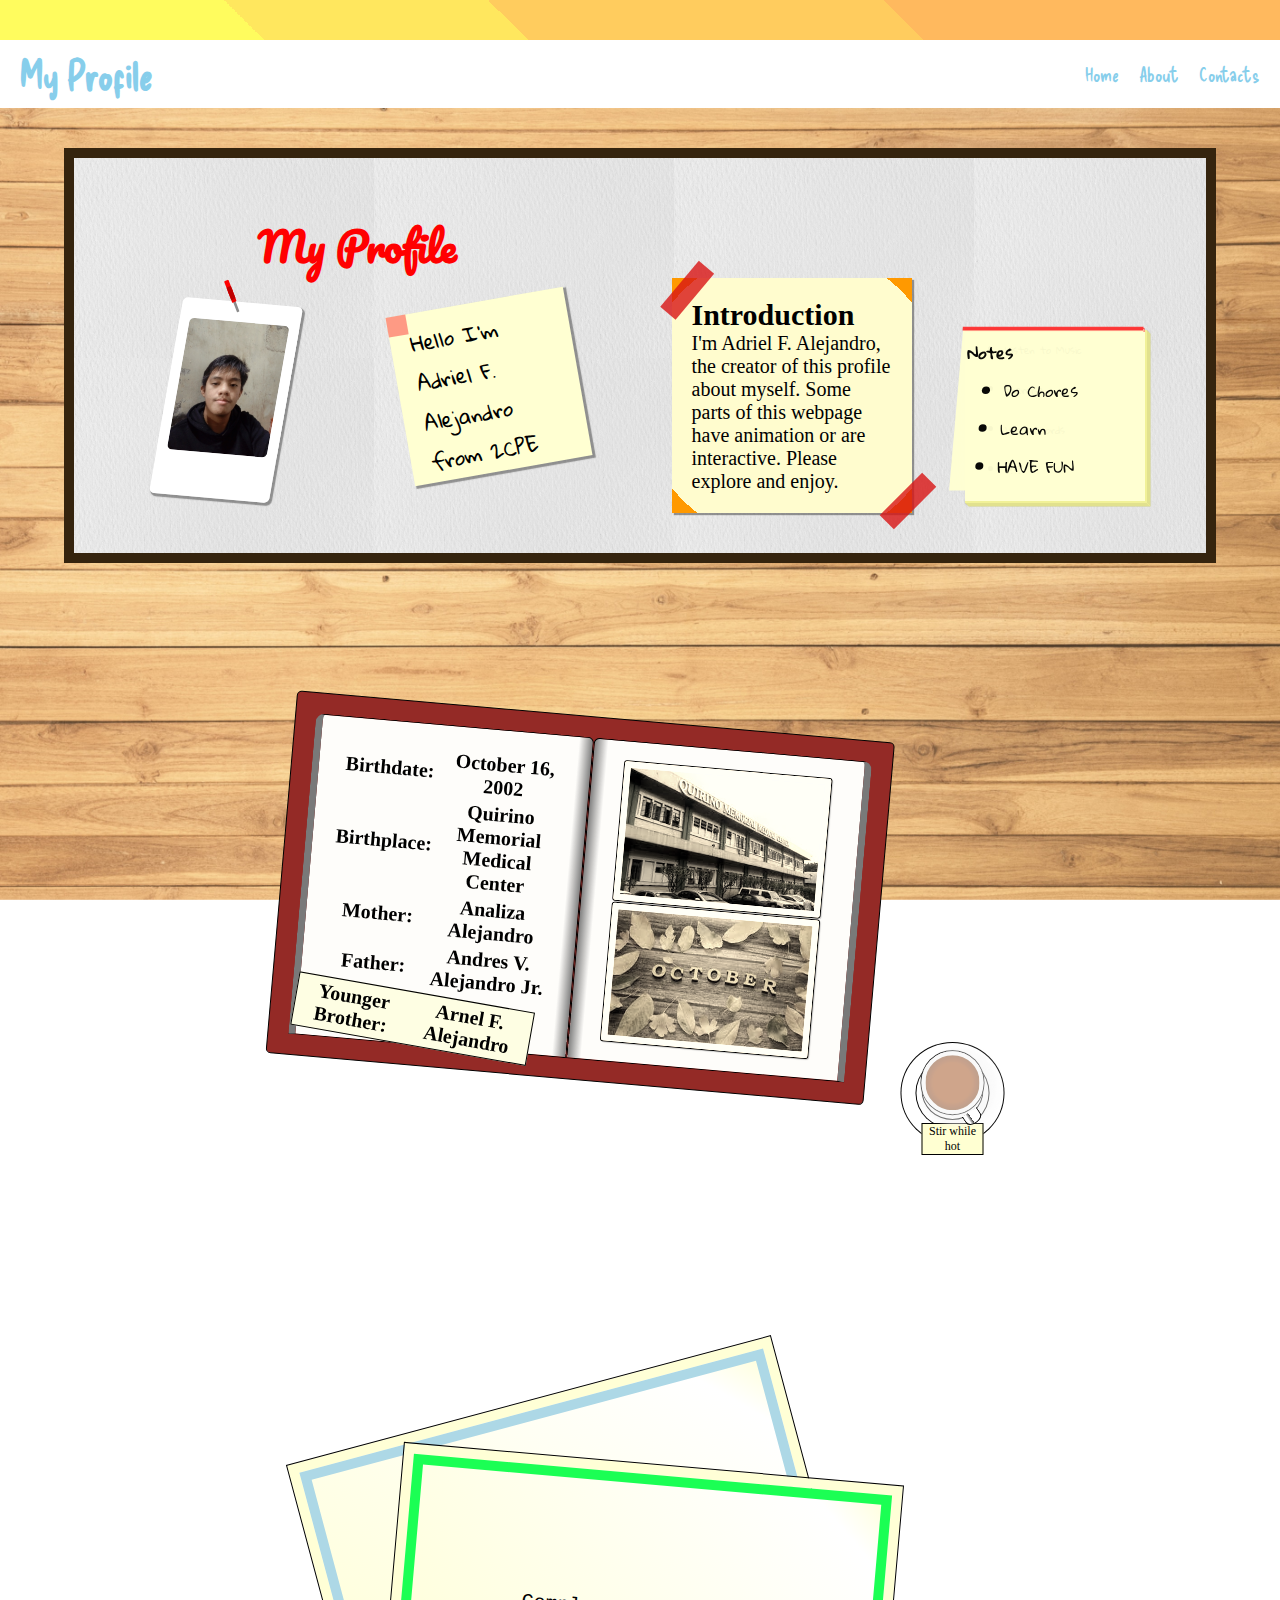
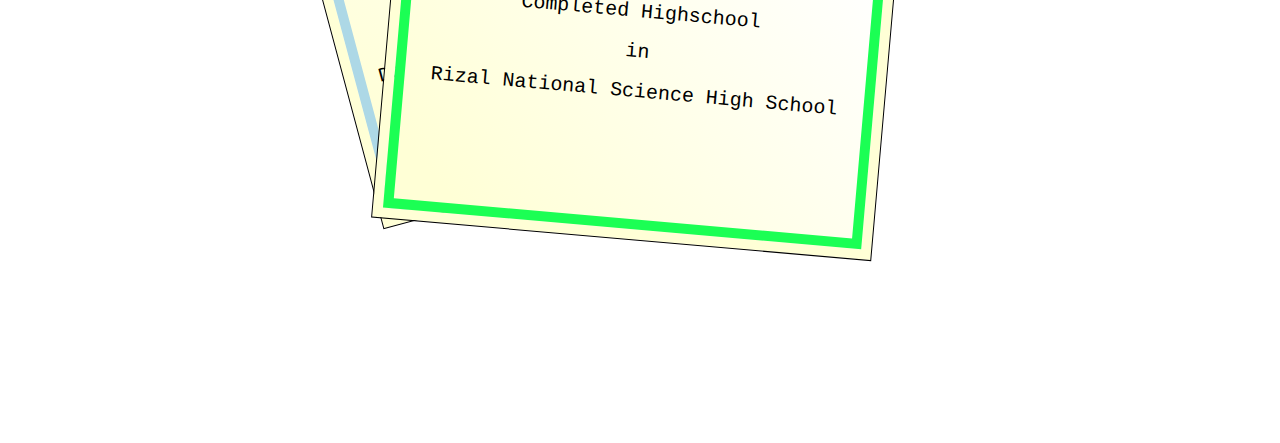
==== index.html @ 44cca52f "Add files via upload" ====
<!DOCTYPE html>
<html lang="en">
<head>
    <meta charset="UTF-8">
    <meta http-equiv="X-UA-Compatible" content="IE=edge">
    <meta name="viewport" content="width=device-width, initial-scale=1.0">
    <link rel="stylesheet" href="style.css">
    <title>My Profile</title>
</head>
<body>
    <div id="backdrop">
    </div>
    <header></header>
    <nav>
        <h1 id="logo-name" tabindex="1">My Profile
        </h1>
        <ul id="navbar">
            <li class="nav-items"><a href="#" tabindex="2">Home</a></li>
            <li class="nav-items"><a href="#" tabindex="3">About</a></li>
            <li class="nav-items"><a href="#" tabindex="4">Contacts</a></li>
        </ul>
    </nav>
    <section id="top-body" class="wrapper">
        <div id="page-cover">
            <div id="title-container">
                <h1 id="my-title" tabindex="5">
                    My Profile
                </h1>
            </div>
            <div id="clips">
                <div id="my-img-container">
                    <div id="pin"></div>
                    <img id="my-img" src="./img/IMG_20230404_124246.jpg" alt="My-Photo">
                </div>
                <div class="sticky-note" id="sticky-note">
                    <p>Hello I'm Adriel F. Alejandro <br> from 2CPE</p>
                </div>
            </div>
        </div>
        <div id="board">
            <div id="introduction" class="wrapper" tabindex="6">
                <div id="intro">
                    <h2 class="title" id="intro-title">Introduction</h1>
                    <p class="description" id="intro-description">
                        I'm Adriel F. Alejandro, the creator of this profile about myself. Some parts of this webpage have animation or are interactive. Please explore and enjoy.
                    </p>
                </div>
                <div id="intro-display">
                    <div class="sticky-note sticky-intro" id="sticky-pad">
                        <div class="stick-content">
                            <ul class="note-list">
                                <li class="note-list-items">Listen to Music</li>
                                <li class="note-list-items">Exercise</li>
                                <li class="note-list-items">Vocal Chords</li>
                                <li class="note-list-items">????</li>
                            </ul>
                        </div>
                    </div>
                    <div class="sticky-note sticky-intro" id="sticky-piece">
                        <div class="sticky-content">
                            <h2 class="note-title">Notes</h2>
                            <ul class="note-list">
                                <li class="note-list-items">Do Chores</li>
                                <li class="note-list-items">Learn</li>
                                <li class="note-list-items">HAVE FUN</li>
                            </ul>
                        </div>
                    </div>
                </div>
            </div>
        </div>
    </section>
    <div id="my-birth" class="wrapper">
        <div id="book">
            <div id="left-page" class="page">
                <table>
                    <tr>
                        <th class="table-head">Birthdate:</th>
                        <th>October 16, 2002</th>
                    </tr>
                    <tr>
                        <th class="table-head">Birthplace:</th>
                        <th>Quirino Memorial Medical Center</th>
                    </tr>
                    <tr>
                        <th class="table-head">Mother:</th>
                        <th>Analiza Alejandro</th>
                    </tr>
                    <tr>
                        <th class="table-head">Father:</th>
                        <th>Andres V. Alejandro Jr.</th>
                    </tr>
                </table>
                <div id="extra-note">
                    <table>
                        <tr>
                            <th class="table-head">Younger Brother:</th>
                            <th>Arnel F. Alejandro</th>
                        </tr>
                    </table>
                </div>
            </div>
            <div id="right-page" class="page">
                <img class="sepia-img" src="./img/hospital.jpg" alt="Quirino Memorial Medical Center">
                <img class="sepia-img" src="./img/october.jpg" alt="October">
            </div>
        </div>
        <div id="coffee">
            <div id="vapor-1"></div>
            <div id="vapor-2"></div>
            <div id="vapor-3"></div>
            <div id="beverage">
                <div id="stirrer"></div>
            </div>
            <div id="cup">
                <div id="base"></div>
            </div>
            <div id="handle"></div>
            <div id="plate">
                <div id="coffee-note">
                    <p>Stir while hot</p>
                </div>
            </div>
        </div>
    </div>
    <div id="my-education" class="wrapper">
        <div id="elementary" class="certificate">
            <div class="cert-content">
                <p>Completed Elementary</p>
                <p>in</p>
                <p>Doña Susana Madrigal Memorial School</p>
            </div>
        </div>
        <div id="highschool" class="certificate">
            <div class="cert-content">
                <p>Completed Highschool</p>
                <p>in</p>
                <p>Rizal National Science High School</p>
            </div>
        </div>
        <div id="school-photos"></div>
    </div>
    <script defer src="script.js"></script>
</body>
</html>
---- style.css ----
* {
    margin: 0;
    box-sizing: border-box;
}

:root {
    --web-color-scheme: light;
    --header-gradient: linear-gradient(
        45deg,
        rgb(255, 252, 94) 20%,
        rgb(255, 231, 94) 18% 40%,
        rgb(255, 204, 94) 39% 70%,
        rgb(255, 185, 94) 68%);
    --container-bg-color: rgb(178, 233, 255);
    --general-font-color: rgb(255, 255, 255);
    --box-shadow-color: rgba(58, 58, 58, .5);
    --spread-shadow: 2px;
    --nav-bg-color: white;
    --nav-font-color: skyblue;
    --title-font-color: rgb(182, 0, 0);
    --sticky-note-color: rgb(255, 255, 210);
    --pin-color: rgba(253, 54, 54, 0.5);
    --tape-color: rgba(216, 20, 20, .8);
    --sticky-note-text: rgba(0, 0, 0, 0.7);
    --coffee-rim-radius: 50%;

}

@font-face {
    font-family: "StickyNoteFont";
    src: url(./fonts/GloriaHallelujah-Regular.ttf);
}

@font-face {
    font-family: "NavNoteFont";
    src: url(./fonts/DeliciousHandrawn-Regular.ttf);
}

@font-face {
    font-family: "TitleFont";
    src: url(./fonts/Pacifico-Regular.ttf);
}

.sepia-img {
    filter: 
            sepia(80%)
    ;
}

body {
    margin: auto;
}

#backdrop {
    position: fixed;
    top: 0;
    z-index: -10000;
    width: 100%;
    height: 100%;
    background: url(./img/pexels-fwstudio-129731.jpg);
    background-size: cover;
}
header {
    height: 2rem;
    background: var(--header-gradient)
}

#logo-name:focus {
    transform: scale(1.1);
}

#top-body {
    max-width: clamp(16.25rem, 90%, 67.5rem);
    margin-inline: auto;
    margin-block: 2rem;
    background: url(./img/paper-texture_1154-611.avif);
    background-size: 15rem;
    border: .5rem solid rgb(53, 36, 14);
}

nav {
    position: sticky;
    top: 0;
    display: flex;
    font-family: "NavNoteFont",'Courier New', Courier, monospace;
    padding-inline: 1rem;
    padding-block: .5rem;
    align-items: center;
    justify-content: space-between;
    background: var(--nav-bg-color);
    color: var(--nav-font-color);
    z-index: 10000;
}


#navbar {
    display: flex;
    justify-content: space-between;
    gap: 1rem;
    list-style: none;
}

.nav-items a {
    color: var(--nav-font-color);
    text-decoration: none;
}

#title-container {
    text-align: center;
    font-family: "TitleFont", 'Courier New', Courier, monospace;
}

#title-container > h1 {
    color: red;
}

#page-cover {
    margin-top: 1rem;
}


#clips {
    display: grid;
    padding: 1rem;
    grid-template-columns: repeat(auto-fit, minmax(200px, 1fr));
}

#my-img-container {
    --box-shadow-spread: 1px;
    --box-blur: 1px;
    position: relative;
    max-width: clamp(6rem, 30%, 25rem);
    height: min-content;
    margin-inline: auto;
    border: .5rem solid white;
    border-bottom: 2rem solid white;
    border-top: 1rem solid white;
    border-radius: 5px;
    box-shadow: 
            2px 2px var(--box-blur) var(--box-shadow-spread) var(--box-shadow-color)
            ;
    transform:
            rotate(5deg)
            skew(-5deg)
        ;
}

#pin {
    content: " ";
    position: absolute;
    width: 1px;
    height: 1rem;
    border-radius: 50px;
    box-shadow: 
        5rem -1.5rem 0px .2rem rgb(190, 0, 0),
        5rem -2.2rem 0px .2rem hsl(0, 100%, 50%),
        5rem -1.2rem 0px .2rem hsl(0, 100%, 46%),
        5rem 0rem 0px .1rem rgb(139, 139, 139)
    ;
    transform: 
            scale(.5)
            rotate(-30deg)
    ;
}

#my-img {
    max-width: 100%;
    border-radius: inherit;
    box-shadow: 
            0px 0px 0px .5rem white;
}

#sticky-note {
    --box-shadow-spread: 1px;
    --box-blur: 1px;
    position: relative;
    display: flex;
    width: clamp(9rem, 60%, 12rem);
    aspect-ratio: 20/19;
    font-family: "StickyNoteFont", 'Courier New', Courier, monospace;
    line-height: 2rem;
    margin-inline: auto;
    background: var(--sticky-note-color);
    box-shadow: 
        2px 2px var(--box-blur) var(--box-shadow-spread) var(--box-shadow-color)
    ;
}

#sticky-note {
    transform: rotate(-10deg);
}

#sticky-note>p {
    padding: .5rem 1rem;
}

#sticky-note::before {
    content: " ";
    position: absolute;
    z-index: 10;
    width: 1rem;
    height: 1rem;
    background: var(--pin-color);
}

#sticky-note:is(:hover, :focus), #my-img-container:is(:hover, :focus) {
    z-index: 1000;
    transform: 
        scale(1.1);
    ---box-shadow-spread: 1px;
    --box-blur: 10px;
    transition: .2s ease-in;
}

#board {
    margin-top: 4rem;
    padding: 1rem;
}

.wrapper {
    display: grid;
    grid-template-columns: repeat(auto-fit, minmax(12.5rem, 1fr));
    place-items: center;
    align-items: center;
    margin-block: 1rem;
}

#intro {
    position: relative;
    padding: 1rem;
    width: clamp(12rem, 80%, 20rem);
    height: fit-content;
    background: radial-gradient(rgb(255, 252, 206) 90%, rgb(255, 153, 0)20%);
    box-shadow:
            var(--spread-shadow) var(--spread-shadow) 1px var(--box-shadow-color)
        ;
}

#intro::before {
    content: " ";
    position: absolute;
    width: 2rem;
    box-shadow: 
            -.5rem -1.2rem 0px .5rem var(--tape-color)
    ;
    transform: 
        rotate(-50deg)
    ;
}

#intro::after {
    content: " ";
    position: absolute;
    top: 95%;
    left: 90%;
    width: 2rem;
    box-shadow: 
        0rem 0rem 0px .5rem var(--tape-color)
    ;
    transform: 
        rotate(-45deg)
    ;
}

#intro-display {
    position: relative;
    display: flex;
    justify-content: center;
    align-items: center;
    width: 100%;
    margin-top: 2rem;
    isolation: isolate;
}

.sticky-intro {
    position: relative;
    display: flex;
    width: clamp(9rem, 60%, 12rem);
    aspect-ratio: 20/19;
    font-size: 90%;
    font-family: "StickyNoteFont", 'Courier New', Courier, monospace;
    line-height: 2rem;
    margin-inline: auto;
    background: var(--sticky-note-color);
}

.sticky-intro::before {
    content: " ";
    position: absolute;
    width: 98%;
    height: 0;
    margin-inline: auto;
    box-shadow: 
            1.5px 0px 0px 2px rgb(253, 54, 54)
    ;
}

#sticky-pad {
    box-shadow:
        1px 1px 0px 1px rgb(241, 241, 152),
        1.5px 1.5px 0px 1px rgb(209, 209, 132),
        2px 2px 0px 1px rgb(241, 241, 152),
        2.5px 2.5px 0px 1px rgb(209, 209, 132),
        3px 3px 0px 1px rgb(241, 241, 152),
        3.5px 3.5px 0px 1px rgb(209, 209, 132),
        4px 4px 0px 1px rgb(241, 241, 152),
        4.5px 4.5px 0px 1px rgb(209, 209, 132),
        var(--spread-shadow) var(--spread-shadow) var(--spread-shadow) 1px var(--box-shadow-color)
    ;
}

#sticky-piece {
    position: absolute;
    filter: opacity(97%);
        transform: 
        rotate(5deg)
        translateX(-5%)
        translateY(-3%)
        skewY(-5deg)
        scaleX(1)
        scaleY(.95)
        ;
    animation: flapping 15s ease-in-out infinite;
}

.sticky-content {
    padding: .3rem;
    font-size: 30vw;
    font-family: "StickyNoteFont", 'Courier New', Courier, monospace;
    line-height: 2rem;
}

.note-title, .note-list {
    font-size: clamp(.5rem,10%, .8rem);
}

#my-birth {
    height: 30rem;
}

#book {
    display: grid;
    grid-template-columns: 1fr 1fr;
    padding: 1rem;
    width: clamp(16.875rem, 90%, 30rem);
    aspect-ratio: 2/1;
    background-color: rgb(204, 27, 21);
    border: 1px solid black;
    border-radius: 5px;
    transform: 
            rotate(5deg)
            translateX(-10%)
    ;
    filter: saturate(60%);
}

#book img {
    width: 90%;
    aspect-ratio: 3/2;
    border: 6px solid white;
    border-radius: 2px;
    box-shadow: 
            0px 0px 0px 1px black,
            1px 1px 1px 1px rgba(0, 0, 0, 0.2)
    ;
}

#book img:is(:hover, :focus) {
    z-index: 10;
    transform: 
        scale(1.05)
    ;
    filter: sepia(0%);

    transition: all .5s ease-out;
}

.page {
    padding: 1rem;
    font-size: 7vw;
    border: 1px solid black;
}

#right-page {
    display: grid;
    place-items: center;
    gap: 3px;
    border-radius: 6px 9px 0px 0px;
    border-right: 7px solid rgb(121, 121, 121);
    background: linear-gradient(-90deg, rgb(255, 253, 248) 95%, rgb(128, 128, 128));
}

#left-page {
    border-radius: 9px 6px 0px 0px;
    border-left: 7px solid rgb(121, 121, 121);
    background: linear-gradient(90deg, rgb(255, 253, 248) 95%, rgb(128, 128, 128));
}

.page > table, #extra-note {
    font-size: clamp(.5rem, 40%, 1rem);
}

#extra-note {
    position: absolute;
    z-index: 10;
    width: 40%;
    background: var(--sticky-note-color);
    border: 1px solid black;
    transform: 
            translateX(-10%)
            rotate(5deg)
    ;
}

#coffee {
    --content-beverage: radial-gradient(rgb(173, 90, 41) 50%, rgb(95, 68, 50));
    --stirrer-visibility: 0%;
    --vapor-speed: 3s;
    position: absolute;
    width: clamp(2.1875rem, 8%, 3.125rem);
    aspect-ratio: 20/19;
    isolation: isolate;
    transform: 
            translateX(200%)
            translateY(-500%)
    ;
    animation: none;
}

#coffee:hover {
    --content-beverage: linear-gradient(-45deg, rgb(173, 90, 40) 50%, rgb(136, 70, 30));
    --stirrer-visibility: 100%;
    --vapor-speed: -1s;
}

#vapor-1 {
    position: absolute;
    z-index: 100;
    width: 100%;
    aspect-ratio: 1/1;
    border-radius: 50%;
    background-color: rgba(245, 245, 245, .2);
    box-shadow: 
            6px 4px 2px 7px rgba(245, 245, 245, .2)
    ;
    animation: vapor-rise calc(var(--vapor-speed) + 4s) ease-in-out infinite;
}

#vapor-2 {
    position: absolute;
    z-index: 100;
    width: 100%;
    aspect-ratio: 1/1;
    border-radius: 50%;
    background-color: rgba(245, 245, 245, .2);
    box-shadow: 
            3px 6px 5px 5px rgba(245, 245, 245, .2)
    ;
    animation: vapor-rise calc(var(--vapor-speed) + 2s) ease-in-out infinite;
    animation-delay: 1s;
}

#vapor-3 {
    position: absolute;
    z-index: 100;
    width: 100%;
    aspect-ratio: 1/1;
    border-radius: 50%;
    background-color: rgba(245, 245, 245, .2);
    box-shadow: 
            9px 5px 4px 10px rgba(245, 245, 245, .2)
    ;
    animation: vapor-rise calc(var(--vapor-speed) + 3s) ease-in-out infinite;
    animation-delay: 2s;
}

#beverage { 
    position: absolute;
    width: 100%;
    aspect-ratio: 1/1;
    border-radius: var(--coffee-rim-radius);
    border: 4px solid white;
    background: var(--content-beverage);
    box-shadow: 
            0px 0px 0px 1px black
    ;
}

#stirrer {
    position: absolute;
    z-index: 50;
    width: 20%;
    border-radius: 40% 40% 0% 0%;
    aspect-ratio: 2/3;
    border: 1px solid black;
    background-color: silver;
    transform: 
            rotate(-45deg)
    ;
    filter: 
            opacity(var(--stirrer-visibility))
    ;
}

#cup {
    position: absolute;
    z-index: -10;
    width: 100%;
    height: 100%;
    transform: 
        translateY(40%)
    ;
    overflow: hidden;
}

#base {
    position: absolute;
    z-index: -10;
    top: 0;
    width: 100%;
    height: 100%;
    border: 1px solid black;
    border-radius: 0px 0px var(--coffee-rim-radius) var(--coffee-rim-radius);
    background: white;
    transform: translateY(-25%);
}

#handle {
    position: absolute;
    z-index: 100;
    right: 0;
    bottom: 0;
    width: 20%;
    height: 30%;
    border-radius: 0px 50% 50% 0px;
    border: 1px solid black;
    border-left: none;
    background: linear-gradient(180deg, white 60%, rgb(61, 61, 61) 1%, white 80%, white);
    transform: 
        translateX(-40%)
        translateY(85%)
        rotate(56deg)
    ;
}

#plate {
    position: absolute;
    bottom: 0;
    z-index: -20;
    width: 100%;
    height: 100%;
    border-radius: var(--coffee-rim-radius);
    background-color: rgb(255, 255, 255);
    transform: translateY(20%);
    box-shadow: 
            0px 0px 0px 5px white,
            0px 0px 0px 6px black,
            0px 0px 0px 20px white,
            0px 0px 0px 21px black
        ;
}

#coffee-note {
    position: absolute;
    bottom: 0;
    text-align: center;
    font-size: clamp(.6rem, 40%, 1.5rem);
    background-color: var(--sticky-note-color);
    border: 1px solid black;
    transform: translateY(100%);
}

#my-education {
    position: relative;
    display: grid;
    place-items: center;
    margin-inline: auto;
    width: clamp(17.5rem, 100%, 40rem);
    aspect-ratio: 1/1;
}

.certificate {
    position: absolute;
    display: grid;
    place-items: center;
    font-size: 4vw;
    width: clamp(10rem, 90%, 25rem);
    aspect-ratio: 4/3;
    border: .5rem solid rgb(255, 255, 214);
    outline: 1px solid black;
    background: linear-gradient(45deg, rgb(255, 255, 214) 10%, rgb(255, 255, 255) 90%, rgb(255, 255, 214));
    isolation: isolate;
}

.certificate:hover {
    z-index: 10;
}

.cert-content {
    font-family: 'Courier New', Courier, monospace;
    font-size: clamp(.6rem, 100%, 1rem);
    text-align: center;
    line-height: 2rem;
    margin: auto;
}

#elementary {
    transform: 
        rotate(-15deg)
        translateX(-10%)
        translateY(-15%)
    ;
}

#elementary::before {
    content: " ";
    position: absolute;
    inset: 0;
    border: .5rem solid lightblue;
}

#highschool::before {
    content: " ";
    position: absolute;
    inset: 0;
    border: .5rem solid rgb(27, 255, 84);
}

#elementary > pre {
    text-align: center;
    margin-inline: auto;
}

#highschool {
    transform: 
        rotate(5deg)
        translateY(7.5%)
    ;
}

@media (min-width: 600px) {
    #coffee {
        transform: 
                translateX(500%)
                translateY(300%)
        ;
    }
}

@media (min-width: 1200px) {
    :root {
        font-size: 20px;
    }
}

@media (min-width: 1400px) {
    :root {
        font-size: 24px;
    }
}

@keyframes flapping {
    0%, 19%, 32%, 48%, 59%, 74%, 86%, 92%, 100% {
        filter: 
                opacity(90%)
                brightness(1.075)
        ;
        transform: 
        rotate(15deg)
        translateX(-12%)
        translateY(-8%)
        skewY(-15deg)
        scaleX(.97)
        scaleY(.8)
        ;
        border-radius: 0px 0px 1.5rem 0px;
    }
    
    8%, 15%, 25%, 36%, 54%, 57%, 68%, 79%, 97% {
        filter: 
                opacity(100%)
                brightness(1)
        ;
        transform: 
        rotate(0deg)
        translateX(0%)
        translateY(0%)
        skewY(0deg)
        scaleX(1)
        scaleY(1)
        ;
        border-radius: 0px 0px 0px 0px;
    }
    
    12%, 29%, 55%, 70%, 89%, 98% {
        filter: 
                opacity(97%)
                brightness(1.025)
            ;
        transform: 
        rotate(5deg)
        translateX(-4%)
        translateY(-2%)
        skewY(-5deg)
        scaleX(1)
        scaleY(.95)
        ;
    }
}

@keyframes vapor-rise {
    0% {
        filter: 
            opacity(0%)
        ;
        transform: 
            translateY(0%)
            scale(1)
        ;
    }

    50% {
        filter: opacity(80%);
    }

    100% {
        filter: 
            opacity(0%)
        ;
        transform: 
            scale(1.5)
            translateY(-10%)
        ;
    }
}
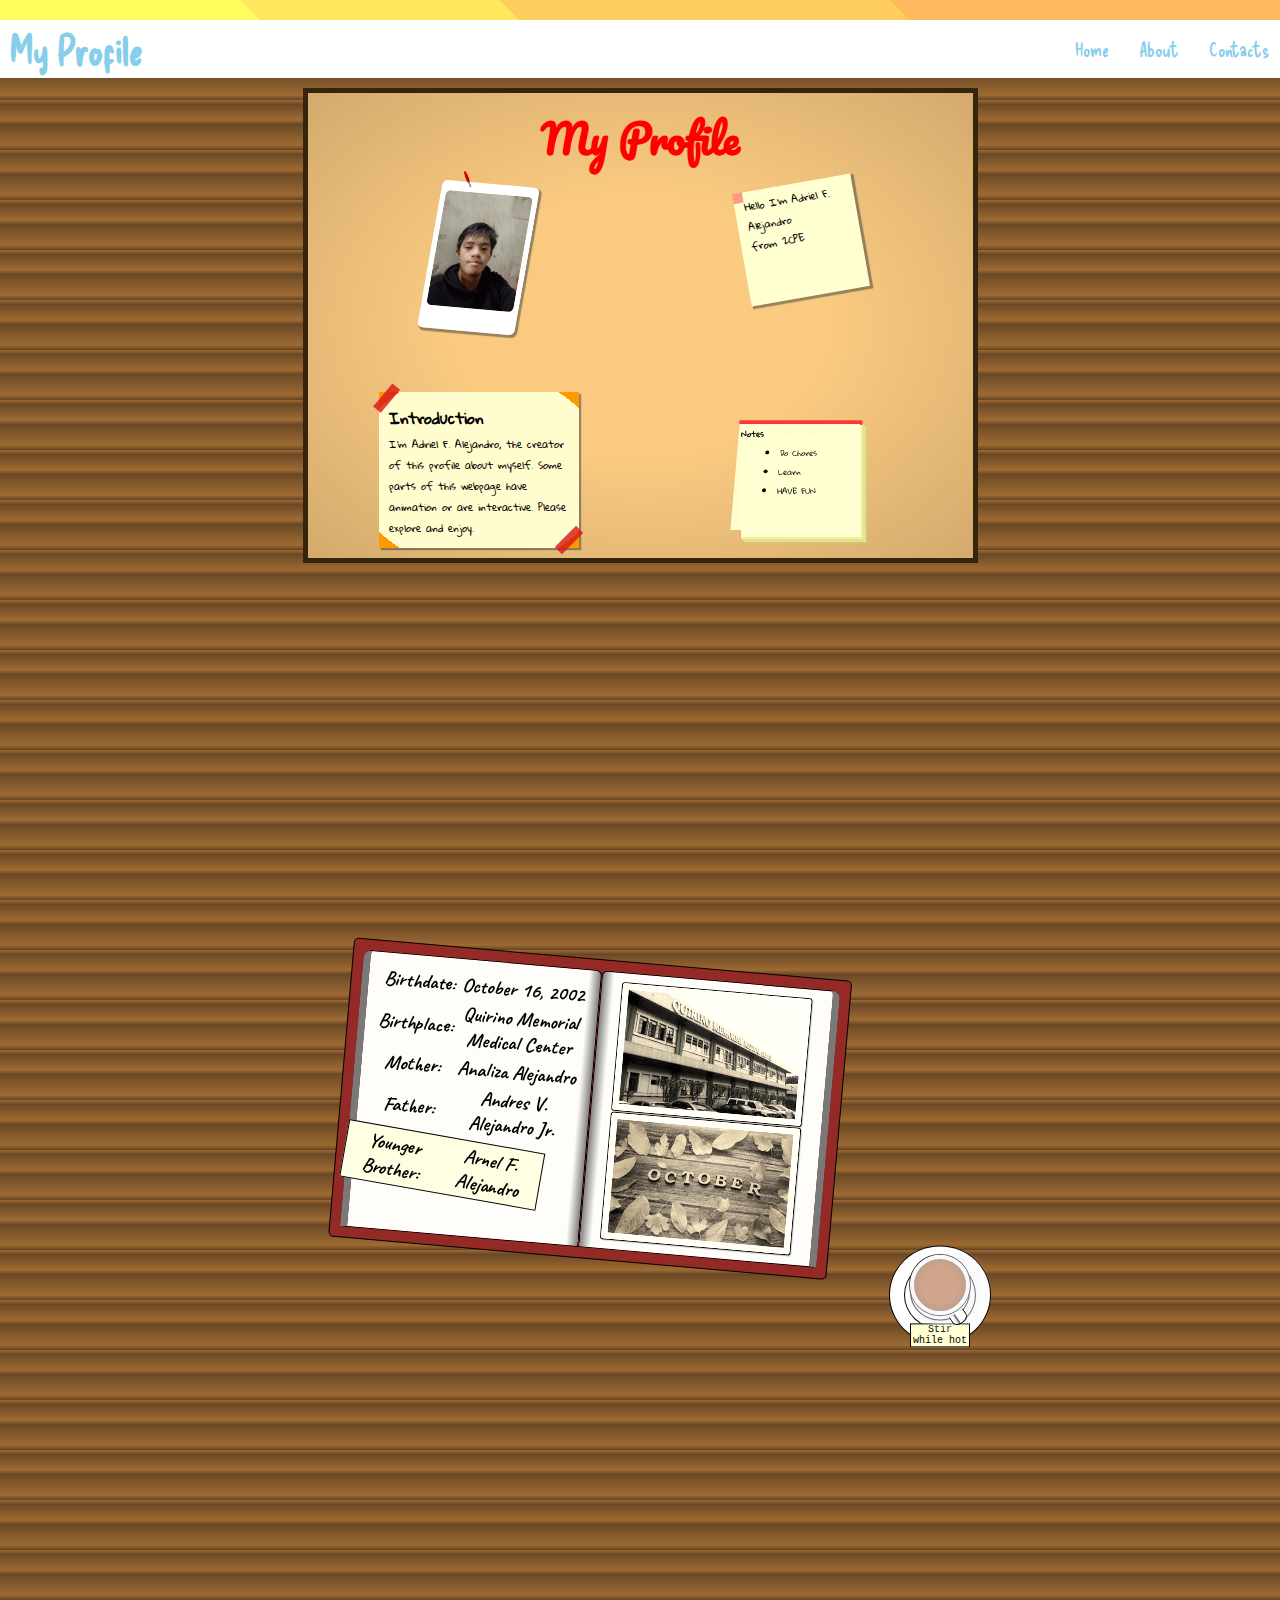
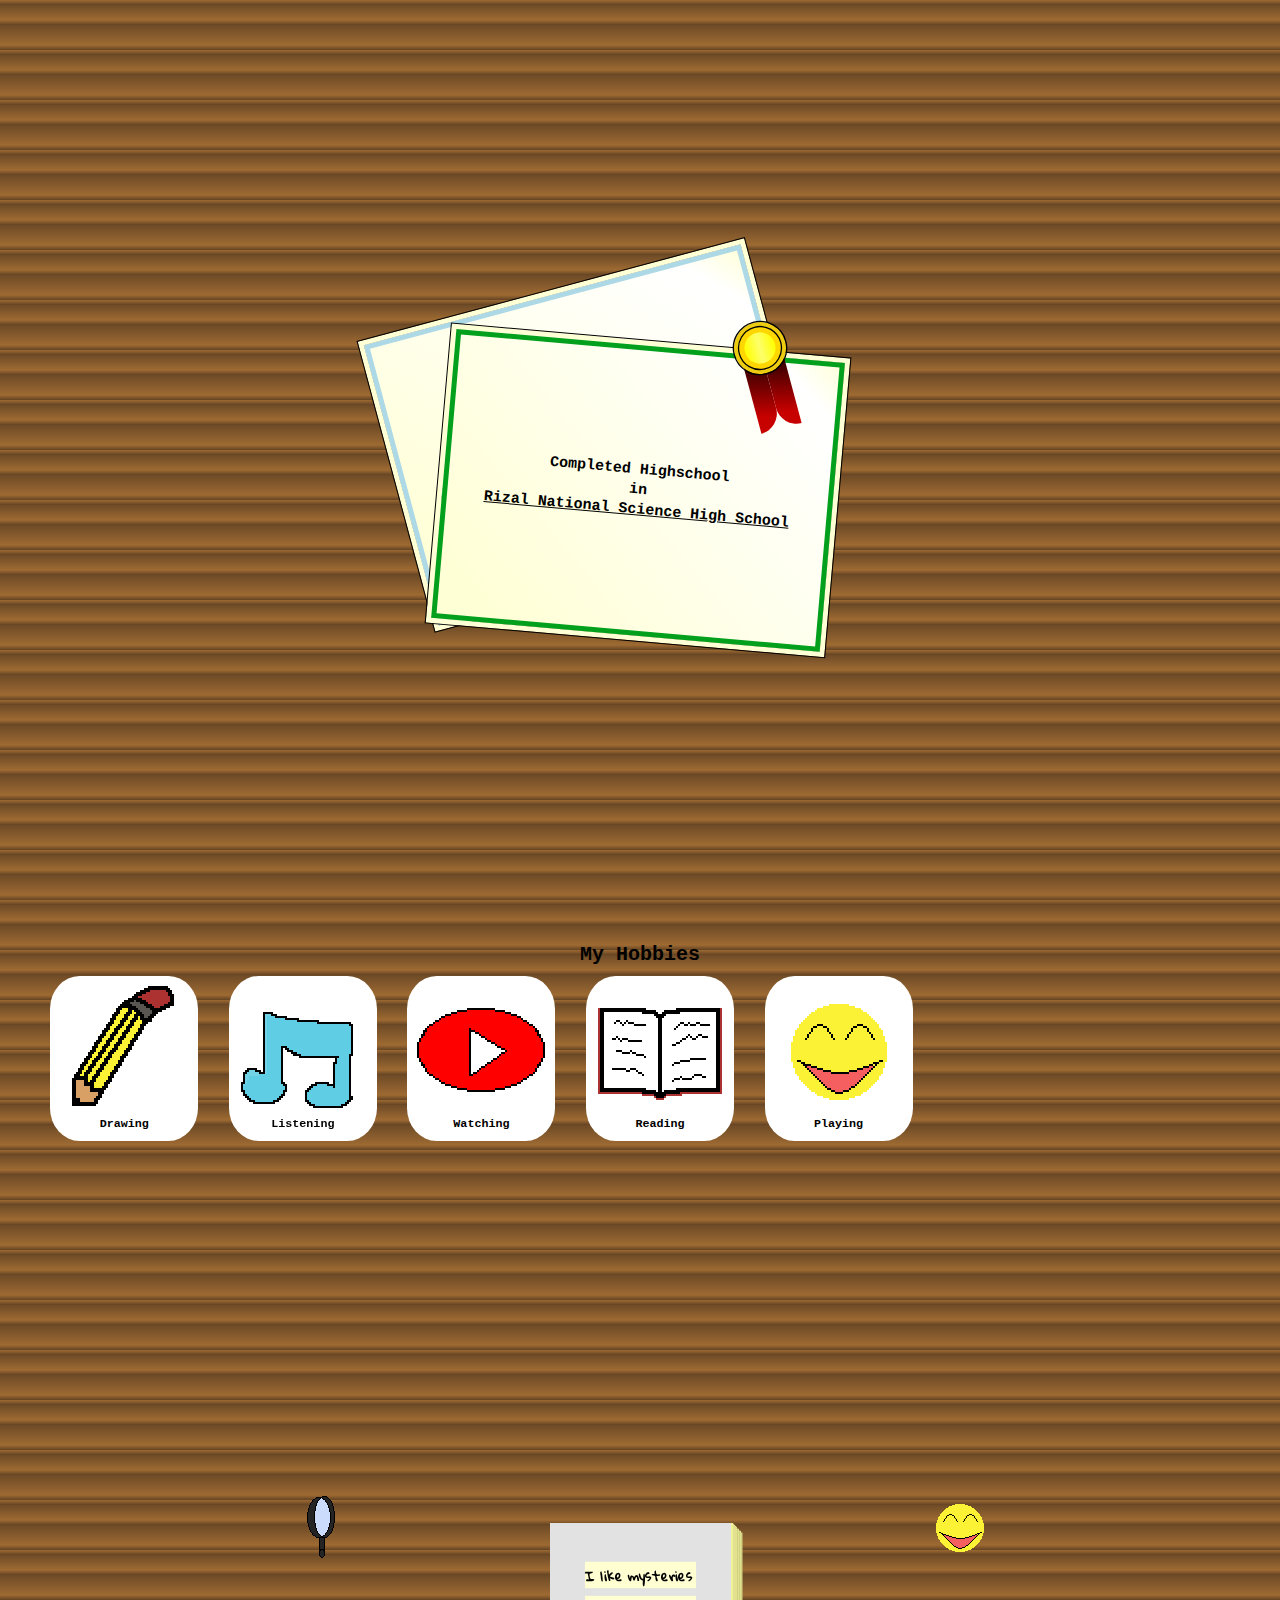
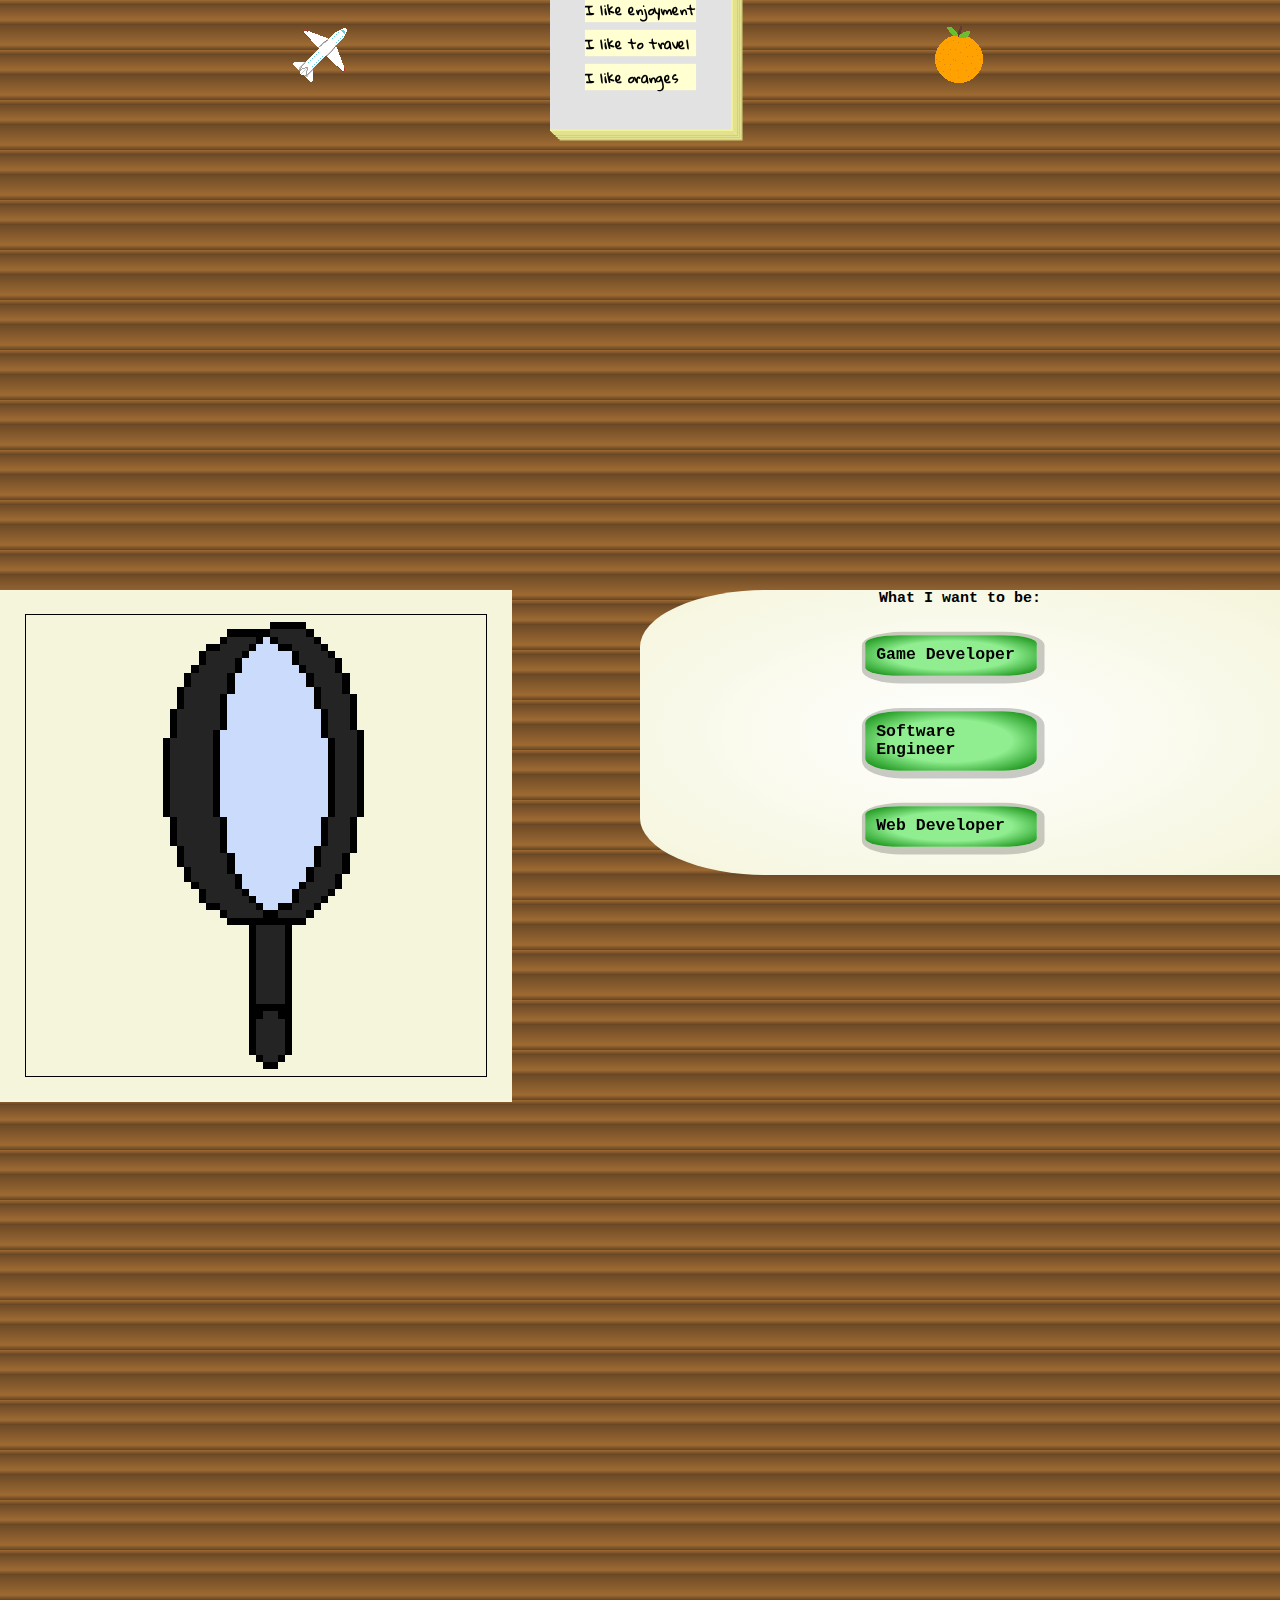
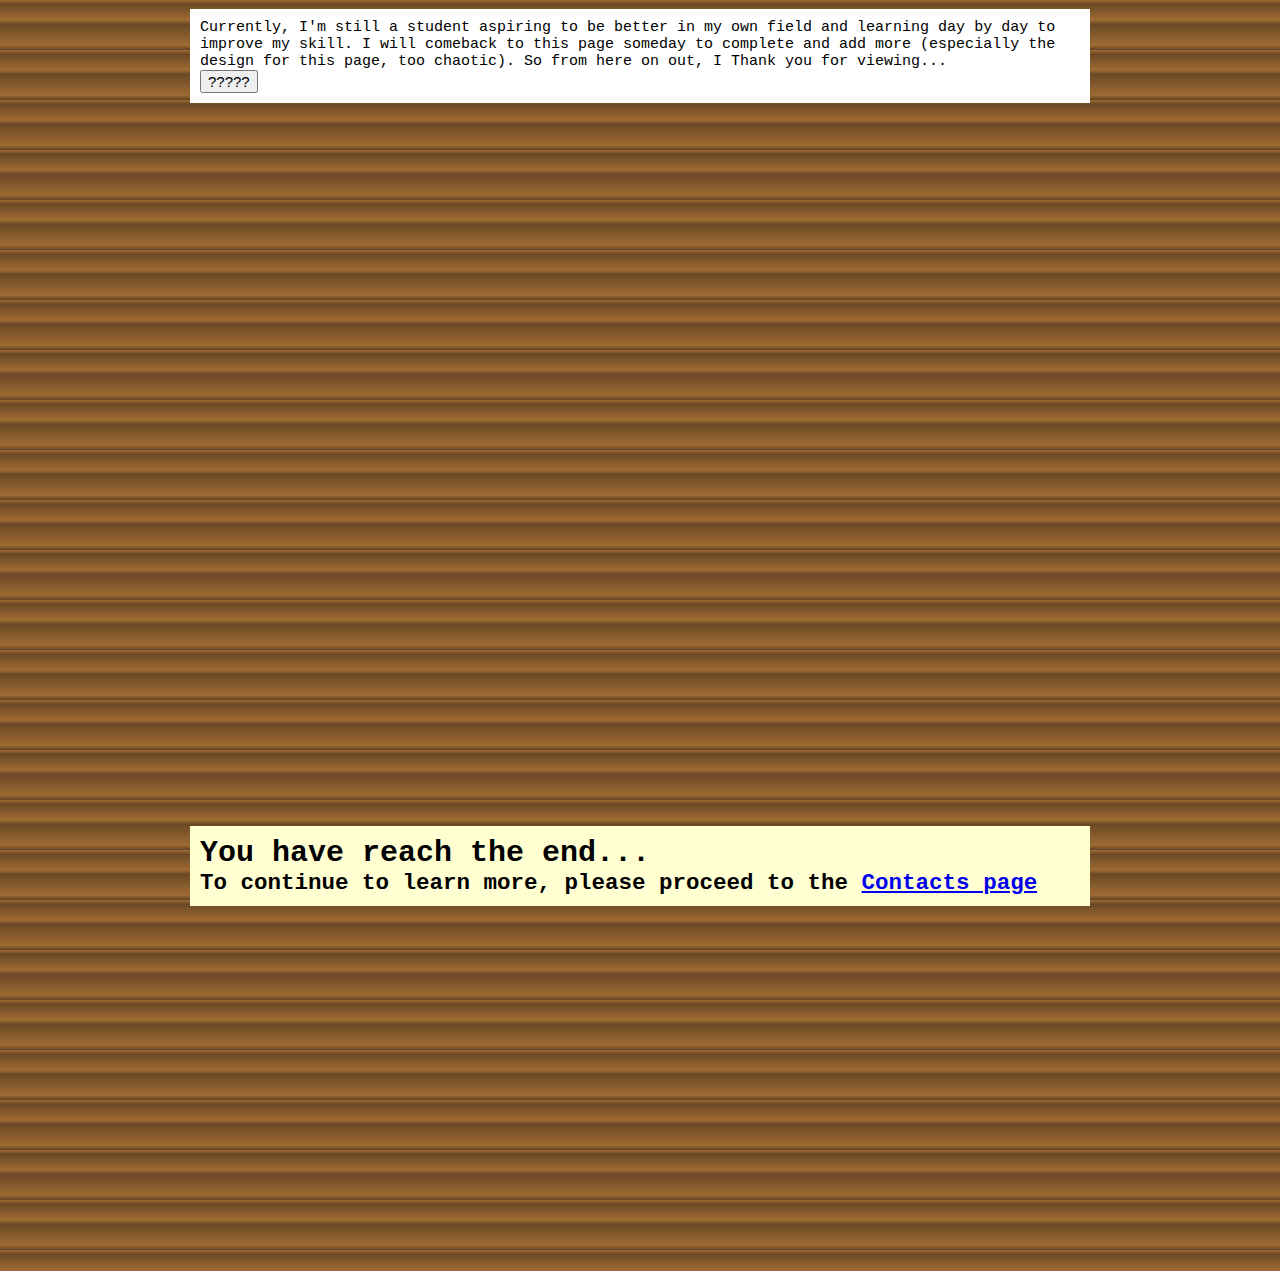
==== commit 9ad58d9c: "Add files via upload" ====
--- a/index.html
+++ b/index.html
@@ -4,142 +4,278 @@
     <meta charset="UTF-8">
     <meta http-equiv="X-UA-Compatible" content="IE=edge">
     <meta name="viewport" content="width=device-width, initial-scale=1.0">
+    <title>My Profile</title>
     <link rel="stylesheet" href="style.css">
-    <title>My Profile</title>
+    <script defer src="script.js"></script>
 </head>
 <body>
-    <div id="backdrop">
+    <div id="container">
+        <header></header>
+        <nav>
+            <h1 id="logo-name" tabindex="1">My Profile
+            </h1>
+            <ul id="navbar">
+                <li class="nav-items"><a href="./index.html" tabindex="2">Home</a></li>
+                <li class="nav-items"><a href="./about.html" tabindex="3">About</a></li>
+                <li class="nav-items"><a href="./contacts.html" tabindex="4">Contacts</a></li>
+            </ul>
+        </nav>
+        <section id="top-body">
+            <div id="page-cover">
+                <div id="title-container">
+                    <h1 id="my-title" tabindex="5">
+                        My Profile
+                    </h1>
+                </div>
+                <div id="clips">
+                    <div id="my-img-container">
+                        <div id="pin"></div>
+                        <img id="my-img" src="./img/IMG_20230404_124246.jpg" alt="My-Photo">
+                    </div>
+                    <div class="sticky-note" id="sticky-note">
+                        <p>Hello I'm Adriel F. Alejandro <br> from 2CPE</p>
+                    </div>
+                </div>
+            </div>
+            <div id="board">
+                <div id="introduction" tabindex="6">
+                    <div id="intro">
+                        <h2 class="title" id="intro-title">Introduction</h1>
+                        <p class="description" id="intro-description">
+                            I'm Adriel F. Alejandro, the creator of this profile about myself. Some parts of this webpage have animation or are interactive. Please explore and enjoy.
+                        </p>
+                    </div>
+                    <div id="intro-display">
+                        <div class="sticky-note sticky-intro" id="sticky-pad">
+                            <div class="stick-content">
+                                <ul class="note-list">
+                                    <li class="note-list-items">Listen to Music</li>
+                                    <li class="note-list-items">Exercise</li>
+                                    <li class="note-list-items">Vocal Chords</li>
+                                    <li class="note-list-items">????</li>
+                                </ul>
+                            </div>
+                        </div>
+                        <div class="sticky-note sticky-intro" id="sticky-piece">
+                            <div class="sticky-content">
+                                <h2 class="note-title">Notes</h2>
+                                <ul class="note-list">
+                                    <li class="note-list-items">Do Chores</li>
+                                    <li class="note-list-items">Learn</li>
+                                    <li class="note-list-items">HAVE FUN</li>
+                                </ul>
+                            </div>
+                        </div>
+                    </div>
+                </div>
+            </div>
+        </section>
+        <div id="my-birth" class="wrapper">
+            <div id="book">
+                <div id="left-page" class="page">
+                    <table>
+                        <tr>
+                            <th class="table-head">Birthdate:</th>
+                            <th>October 16, 2002</th>
+                        </tr>
+                        <tr>
+                            <th class="table-head">Birthplace:</th>
+                            <th>Quirino Memorial Medical Center</th>
+                        </tr>
+                        <tr>
+                            <th class="table-head">Mother:</th>
+                            <th>Analiza Alejandro</th>
+                        </tr>
+                        <tr>
+                            <th class="table-head">Father:</th>
+                            <th>Andres V. Alejandro Jr.</th>
+                        </tr>
+                    </table>
+                    <div id="extra-note">
+                        <table>
+                            <tr>
+                                <th class="table-head">Younger Brother:</th>
+                                <th>Arnel F. Alejandro</th>
+                            </tr>
+                        </table>
+                    </div>
+                </div>
+                <div id="right-page" class="page">
+                    <img class="sepia-img" src="./img/hospital.jpg" alt="Quirino Memorial Medical Center">
+                    <img class="sepia-img" src="./img/october.jpg" alt="October">
+                </div>
+            </div>
+            <div id="coffee">
+                <div id="vapor-1"></div>
+                <div id="vapor-2"></div>
+                <div id="vapor-3"></div>
+                <div id="beverage">
+                    <div id="stirrer"></div>
+                </div>
+                <div id="cup">
+                    <div id="base"></div>
+                </div>
+                <div id="handle"></div>
+                <div id="plate">
+                    <div id="coffee-note">
+                        <p>Stir while hot</p>
+                    </div>
+                </div>
+            </div>
+        </div>
+        <div id="my-education" class="wrapper section">
+            <div id="elementary" class="certificate">
+                <div class="cert-content">
+                    <p>Completed Elementary</p>
+                    <p>in</p>
+                    <p>Doña Susana Madrigal Memorial School</p>
+                </div>
+            </div>
+            <div id="highschool" class="certificate">
+                <div class="cert-content">
+                    <p>Completed Highschool</p>
+                    <p>in</p>
+                    <p>Rizal National Science High School</p>
+                </div>
+            </div>
+            <div id="medal">
+                <div id="gold-piece"></div>
+                <div id="ribbon">
+                    <div id="ribbon-left"></div>
+                    <div id="ribbon-right"></div>
+                </div>
+            </div>
+            <div id="school-photos"></div>
+        </div>
+        <div id="hobbies" class="section">
+            <div class="wrapper">
+                <h2 class="content-title">My Hobbies</h2>
+                <ul id="hobby-list">
+                    <li class="hobby" id="drawing">
+                        <img src="./img/pencil.svg" alt="pencil">
+                        <h3>Drawing</h3>
+                    </li>
+                    <li class="hobby" id="music">
+                        <img src="./img/notel.svg" alt="note">
+                        <h3>Listening</h3>
+                    </li>
+                    <li class="hobby" id="watching">
+                        <img src="./img/youtube.svg" alt="youtube icon">
+                        <h3>Watching</h3>
+                    </li>
+                    <li class="hobby" id="reading">
+                        <img src="./img/books.svg" alt="book">
+                        <h3>Reading</h3>
+                    </li>
+                    <li class="hobby" id="playing">
+                        <img src="./img/excite.svg" alt="happy face">
+                        <h3>Playing</h3>
+                    </li>
+                </ul>
+            </div>
+            <dialog class="modal" id="modal-1">
+                <h1>Here's a drawing</h1>
+                <img src="./img/like.svg" alt="a like" id="like-drawing">
+                <button class="close">Close</button>
+            </dialog>
+            <dialog class="modal" id="modal-2">
+                <h1>Here's a music</h1>
+                <div>
+                    <button id="button-play">Play</button>
+                    <button id="button-stop">Stop</button>
+                </div>
+                <button class="close">Close</button>
+                <audio src="./audio/Owl City - Fireflies.mp3" id="fireflies"></audio>
+            </dialog>
+            <dialog class="modal" id="modal-3">
+                <h1>Here's a channel that I like with a video</h1>
+                <div>
+                    <iframe src="https://youtube.com/embed/h8F4V7u7MTs" frameborder="0" id="game-theory"></iframe>
+                </div>
+                <button class="close">Close</button>
+            </dialog>
+            <dialog class="modal" id="modal-4">
+                <h1>Here's a list of Mangas/Manhuas I read with links</h1>
+                <ul>
+                    <li><a href="https://readmanganato.com/manga-hi985065">Overgeared</a></li>
+                    <li><a href="https://mangakakalot.com/read-kg6sn158504832577">Tsuki ga Michibiku Isekai Douchuu</a></li>
+                    <li><a href="https://eleceedscan.com/">Eleceed</a></li>
+                    <li><a href="https://manhuaplus.com/manga/above-ten-thousand-people">Above Ten Thousand People</a></li>
+                    <li><a href="https://chapmanganato.com/manga-nm991021">+99 Wooden Stick</a></li>
+                </ul>
+                <button class="close">Close</button>
+            </dialog>
+            <dialog class="modal" id="modal-5">
+                <div id="game">
+                    <div id="char"></div>
+                    <div id="block"></div>
+                </div>
+                <button id="jump">Jump</button>
+                <button class="close">Close</button>
+            </dialog>
+        </div>
+        <div id="likes" class="section">
+            <div class="wrapper">
+                <div id="like-list">
+                    <label class="like" for="mys">
+                        <input type="checkbox" name="like" id="mys">
+                        <h3>I like mysteries</h3>
+                    </label>
+                    <label class="like" for="enj">
+                        <input type="checkbox" name="like" id="enj">
+                        <h3>I like enjoyment</h3>
+                    </label>
+                    <label class="like" for="tra">
+                        <input type="checkbox" name="like" id="tra">
+                        <h3>I like to travel</h3>
+                    </label>
+                    <label class="like" for="ora">
+                        <input type="checkbox" name="like" id="ora">
+                        <h3>I like oranges</h3>
+                    </label>
+                </div>
+            </div>
+            <div class="items">
+                <img src="./img/mag_glass.svg" alt="magnifying glass" id="glass">
+                <img src="./img/excite.svg" alt="happy face" id="face">
+                <img src="./img/plane.svg" alt="A plane" id="plane">
+                <img src="./img/orange.svg" alt="an orange" id="orange">
+            </div>
+        </div>
+        <div id="ambitions" class="section">
+            <div id="case">
+                <div class="display">
+                    <div class="imahe"></div>
+                </div>
+                <div class="content">
+                    <h2>What I want to be: </h2>
+                    <div>
+                        <label for="game" checked><input type="radio" name="ambition" id="game" value="game">
+                            <h2>Game Developer</h2>
+                        </label>
+                        <label for="software"><input type="radio" name="ambition" id="software" value="game">
+                            <h2>Software Engineer</h2>
+                        </label>
+                        <label for="web"><input type="radio" name="ambition" id="web" value="web">
+                                <h2>Web Developer</h2>
+                        </label>
+                    </div>
+                </div>
+            </div>
+        </div>
+        <div id="now" class="section">
+            <div>
+                <p>Currently, I'm still a student aspiring to be better in my own field and learning day by day to improve my skill. I will comeback to this page someday to complete and add more (especially the design for this page, too chaotic). So from here on out, I Thank you for viewing...</p>
+                <button id="questionable">?????</button>
+                <audio src="./audio/OneRepublic - Counting Stars.mp3" id="outro"></audio>
+            </div>
+        </div>
+        <div id="end" class="section">
+            <div>
+                <h1>You have reach the end...</h1>
+                <h2>To continue to learn more, please proceed to the <a href="./contacts.html">Contacts page</a></h2>
+            </div>
+        </div>
     </div>
-    <header></header>
-    <nav>
-        <h1 id="logo-name" tabindex="1">My Profile
-        </h1>
-        <ul id="navbar">
-            <li class="nav-items"><a href="#" tabindex="2">Home</a></li>
-            <li class="nav-items"><a href="#" tabindex="3">About</a></li>
-            <li class="nav-items"><a href="#" tabindex="4">Contacts</a></li>
-        </ul>
-    </nav>
-    <section id="top-body" class="wrapper">
-        <div id="page-cover">
-            <div id="title-container">
-                <h1 id="my-title" tabindex="5">
-                    My Profile
-                </h1>
-            </div>
-            <div id="clips">
-                <div id="my-img-container">
-                    <div id="pin"></div>
-                    <img id="my-img" src="./img/IMG_20230404_124246.jpg" alt="My-Photo">
-                </div>
-                <div class="sticky-note" id="sticky-note">
-                    <p>Hello I'm Adriel F. Alejandro <br> from 2CPE</p>
-                </div>
-            </div>
-        </div>
-        <div id="board">
-            <div id="introduction" class="wrapper" tabindex="6">
-                <div id="intro">
-                    <h2 class="title" id="intro-title">Introduction</h1>
-                    <p class="description" id="intro-description">
-                        I'm Adriel F. Alejandro, the creator of this profile about myself. Some parts of this webpage have animation or are interactive. Please explore and enjoy.
-                    </p>
-                </div>
-                <div id="intro-display">
-                    <div class="sticky-note sticky-intro" id="sticky-pad">
-                        <div class="stick-content">
-                            <ul class="note-list">
-                                <li class="note-list-items">Listen to Music</li>
-                                <li class="note-list-items">Exercise</li>
-                                <li class="note-list-items">Vocal Chords</li>
-                                <li class="note-list-items">????</li>
-                            </ul>
-                        </div>
-                    </div>
-                    <div class="sticky-note sticky-intro" id="sticky-piece">
-                        <div class="sticky-content">
-                            <h2 class="note-title">Notes</h2>
-                            <ul class="note-list">
-                                <li class="note-list-items">Do Chores</li>
-                                <li class="note-list-items">Learn</li>
-                                <li class="note-list-items">HAVE FUN</li>
-                            </ul>
-                        </div>
-                    </div>
-                </div>
-            </div>
-        </div>
-    </section>
-    <div id="my-birth" class="wrapper">
-        <div id="book">
-            <div id="left-page" class="page">
-                <table>
-                    <tr>
-                        <th class="table-head">Birthdate:</th>
-                        <th>October 16, 2002</th>
-                    </tr>
-                    <tr>
-                        <th class="table-head">Birthplace:</th>
-                        <th>Quirino Memorial Medical Center</th>
-                    </tr>
-                    <tr>
-                        <th class="table-head">Mother:</th>
-                        <th>Analiza Alejandro</th>
-                    </tr>
-                    <tr>
-                        <th class="table-head">Father:</th>
-                        <th>Andres V. Alejandro Jr.</th>
-                    </tr>
-                </table>
-                <div id="extra-note">
-                    <table>
-                        <tr>
-                            <th class="table-head">Younger Brother:</th>
-                            <th>Arnel F. Alejandro</th>
-                        </tr>
-                    </table>
-                </div>
-            </div>
-            <div id="right-page" class="page">
-                <img class="sepia-img" src="./img/hospital.jpg" alt="Quirino Memorial Medical Center">
-                <img class="sepia-img" src="./img/october.jpg" alt="October">
-            </div>
-        </div>
-        <div id="coffee">
-            <div id="vapor-1"></div>
-            <div id="vapor-2"></div>
-            <div id="vapor-3"></div>
-            <div id="beverage">
-                <div id="stirrer"></div>
-            </div>
-            <div id="cup">
-                <div id="base"></div>
-            </div>
-            <div id="handle"></div>
-            <div id="plate">
-                <div id="coffee-note">
-                    <p>Stir while hot</p>
-                </div>
-            </div>
-        </div>
-    </div>
-    <div id="my-education" class="wrapper">
-        <div id="elementary" class="certificate">
-            <div class="cert-content">
-                <p>Completed Elementary</p>
-                <p>in</p>
-                <p>Doña Susana Madrigal Memorial School</p>
-            </div>
-        </div>
-        <div id="highschool" class="certificate">
-            <div class="cert-content">
-                <p>Completed Highschool</p>
-                <p>in</p>
-                <p>Rizal National Science High School</p>
-            </div>
-        </div>
-        <div id="school-photos"></div>
-    </div>
-    <script defer src="script.js"></script>
 </body>
 </html>--- a/style.css
+++ b/style.css
@@ -1,6 +1,7 @@
 * {
     margin: 0;
     box-sizing: border-box;
+    scroll-behavior: smooth;
 }
 
 :root {
@@ -23,7 +24,51 @@
     --tape-color: rgba(216, 20, 20, .8);
     --sticky-note-text: rgba(0, 0, 0, 0.7);
     --coffee-rim-radius: 50%;
-
+    --amb-pic: url(img/mag_glass.svg);
+    --glass-size: 1;
+    --orange-size: 1;
+    --plane-size: 1;
+    --face-size: 1;
+}
+
+:root {
+    font-size: 8px;
+    font-family: 'Courier New', Courier, monospace;
+}
+
+:root:has(#game:checked) {
+    --amb-pic: url(img/controller.svg)
+}
+
+:root:has(#web:checked) {
+    --amb-pic: url(img/web.svg)
+}
+
+:root:has(#software:checked) {
+    --amb-pic: url(img/software.svg)
+}
+
+:root:has(#mys:checked) {
+    --glass-size: 1.3;
+}
+:root:has(#enj:checked) {
+    --face-size: 1.3;
+}
+:root:has(#tra:checked) {
+    --plane-size: 1.3;
+}
+:root:has(#ora:checked) {
+    --orange-size: 1.3;
+}
+
+@font-face {
+    font-family: "TitleFont";
+    src: url(./fonts/Pacifico-Regular.ttf);
+}
+
+@font-face {
+    font-family: "NavNoteFont";
+    src: url(./fonts/DeliciousHandrawn-Regular.ttf);
 }
 
 @font-face {
@@ -32,13 +77,8 @@
 }
 
 @font-face {
-    font-family: "NavNoteFont";
-    src: url(./fonts/DeliciousHandrawn-Regular.ttf);
-}
-
-@font-face {
-    font-family: "TitleFont";
-    src: url(./fonts/Pacifico-Regular.ttf);
+    font-family: "BookFont";
+    src: url(./fonts/Caveat-VariableFont_wght.ttf);
 }
 
 .sepia-img {
@@ -51,14 +91,21 @@
     margin: auto;
 }
 
-#backdrop {
-    position: fixed;
-    top: 0;
+#container {
+    inset: 0;
     z-index: -10000;
     width: 100%;
-    height: 100%;
-    background: url(./img/pexels-fwstudio-129731.jpg);
-    background-size: cover;
+    height: min-content;
+    background: repeating-linear-gradient(
+        rgb(110, 75, 39) 10%,
+        rgb(158, 106, 50) 40%,
+        rgb(105, 71, 36) 49%,
+        black 50%,
+        rgb(110, 75, 39) 51%,
+        rgb(158, 106, 50) 90%,
+        rgb(105, 71, 36) 99%,
+        black);
+    background-size: 100% 5rem;
 }
 header {
     height: 2rem;
@@ -72,9 +119,10 @@
 #top-body {
     max-width: clamp(16.25rem, 90%, 67.5rem);
     margin-inline: auto;
-    margin-block: 2rem;
-    background: url(./img/paper-texture_1154-611.avif);
-    background-size: 15rem;
+    margin-top: 1rem;
+    margin-bottom: 3rem;
+    background: radial-gradient(rgb(250, 202, 129) 40%, rgb(211, 170, 109));
+    background-size: cover;
     border: .5rem solid rgb(53, 36, 14);
 }
 
@@ -82,6 +130,7 @@
     position: sticky;
     top: 0;
     display: flex;
+    font-size: 2rem;
     font-family: "NavNoteFont",'Courier New', Courier, monospace;
     padding-inline: 1rem;
     padding-block: .5rem;
@@ -96,7 +145,7 @@
 #navbar {
     display: flex;
     justify-content: space-between;
-    gap: 1rem;
+    gap: 3rem;
     list-style: none;
 }
 
@@ -107,6 +156,7 @@
 
 #title-container {
     text-align: center;
+    font-size: 2rem;
     font-family: "TitleFont", 'Courier New', Courier, monospace;
 }
 
@@ -115,6 +165,8 @@
 }
 
 #page-cover {
+    display: grid;
+    grid-template-columns: 1fr;
     margin-top: 1rem;
 }
 
@@ -122,7 +174,7 @@
 #clips {
     display: grid;
     padding: 1rem;
-    grid-template-columns: repeat(auto-fit, minmax(200px, 1fr));
+    grid-template-columns: repeat(auto-fit, minmax(15rem, 1fr));
 }
 
 #my-img-container {
@@ -164,7 +216,7 @@
 }
 
 #my-img {
-    max-width: 100%;
+    width: 100%;
     border-radius: inherit;
     box-shadow: 
             0px 0px 0px .5rem white;
@@ -219,10 +271,17 @@
 
 .wrapper {
     display: grid;
-    grid-template-columns: repeat(auto-fit, minmax(12.5rem, 1fr));
+    grid-template-columns: repeat(auto-fit, minmax(15rem, 1fr));
     place-items: center;
     align-items: center;
-    margin-block: 1rem;
+    margin-top: 7rem;
+}
+
+#introduction {
+    display: grid;
+    grid-template-columns: repeat(auto-fit, minmax(15rem, 1fr));
+    place-items: center;
+    align-items: center;
 }
 
 #intro {
@@ -230,6 +289,7 @@
     padding: 1rem;
     width: clamp(12rem, 80%, 20rem);
     height: fit-content;
+    font-family: "StickyNoteFont";
     background: radial-gradient(rgb(255, 252, 206) 90%, rgb(255, 153, 0)20%);
     box-shadow:
             var(--spread-shadow) var(--spread-shadow) 1px var(--box-shadow-color)
@@ -335,15 +395,19 @@
 }
 
 #my-birth {
-    height: 30rem;
+    display: grid;
+    height: 100vh;
+    place-items: center;
+    margin-block: 10rem;
 }
 
 #book {
     display: grid;
     grid-template-columns: 1fr 1fr;
     padding: 1rem;
-    width: clamp(16.875rem, 90%, 30rem);
+    width: clamp(16.875rem, 90%, 50rem);
     aspect-ratio: 2/1;
+    font-family: "BookFont";
     background-color: rgb(204, 27, 21);
     border: 1px solid black;
     border-radius: 5px;
@@ -397,7 +461,7 @@
 }
 
 .page > table, #extra-note {
-    font-size: clamp(.5rem, 40%, 1rem);
+    font-size: clamp(.5rem, 40%, 2rem);
 }
 
 #extra-note {
@@ -417,12 +481,13 @@
     --stirrer-visibility: 0%;
     --vapor-speed: 3s;
     position: absolute;
-    width: clamp(2.1875rem, 8%, 3.125rem);
+    width: clamp(4rem, 8%, 6rem);
     aspect-ratio: 20/19;
     isolation: isolate;
     transform: 
             translateX(200%)
-            translateY(-500%)
+            translateY(-450%)
+            scale(.9)
     ;
     animation: none;
 }
@@ -564,7 +629,7 @@
     position: absolute;
     bottom: 0;
     text-align: center;
-    font-size: clamp(.6rem, 40%, 1.5rem);
+    font-size: clamp(1rem, 40%, 3rem);
     background-color: var(--sticky-note-color);
     border: 1px solid black;
     transform: translateY(100%);
@@ -579,12 +644,15 @@
     aspect-ratio: 1/1;
 }
 
+/* certificate still needs some more stilling */
+
 .certificate {
     position: absolute;
     display: grid;
     place-items: center;
     font-size: 4vw;
-    width: clamp(10rem, 90%, 25rem);
+    font-weight: 700;
+    width: 100%;
     aspect-ratio: 4/3;
     border: .5rem solid rgb(255, 255, 214);
     outline: 1px solid black;
@@ -598,12 +666,16 @@
 
 .cert-content {
     font-family: 'Courier New', Courier, monospace;
-    font-size: clamp(.6rem, 100%, 1rem);
+    font-size: clamp(.5rem, 60%, 1.5rem);
     text-align: center;
     line-height: 2rem;
     margin: auto;
 }
 
+.cert-content > p:nth-child(3) {
+    text-decoration: underline;
+}
+
 #elementary {
     transform: 
         rotate(-15deg)
@@ -623,7 +695,7 @@
     content: " ";
     position: absolute;
     inset: 0;
-    border: .5rem solid rgb(27, 255, 84);
+    border: .5rem solid rgb(2, 160, 28);
 }
 
 #elementary > pre {
@@ -638,24 +710,468 @@
     ;
 }
 
-@media (min-width: 600px) {
+#medal {
+    position: absolute;
+    display: grid;
+    place-items: center;
+    width: clamp(4rem, 10%, 6rem);
+    aspect-ratio: 1/1;
+    isolation: isolate;
+    transform: 
+            translateX(250%)
+            translateY(-250%)
+            rotate(-15deg)    ;
+}
+
+#medal:hover {
+    z-index: 100;
+    cursor: pointer;
+}
+
+#gold-piece {
+    position: absolute;
+    width: 100%;
+    aspect-ratio: 1/1;
+    border-radius: 50%;
+    border: .3rem solid rgb(236, 203, 17);
+    outline: 1px solid black;
+    background: radial-gradient(rgb(255, 222, 38) 20%, gold);
+    background-size: cover;
+}
+
+#gold-piece::before {
+    content: " ";
+    position: absolute;
+    width: calc(100% - 1rem);
+    aspect-ratio: 1/1;
+    margin: auto;
+    inset: .1rem;
+    border-radius: 50%;
+    background: linear-gradient(90deg, yellow, rgb(253, 255, 106), yellow);
+    border: .45rem solid gold;
+    outline: 1px solid black;
+}
+
+#ribbon {
+    position: absolute;
+    display: flex;
+    justify-content: center;
+    top: 50%;
+    z-index: -10;
+    width: 80%;
+    aspect-ratio: 1/2;
+}
+
+#ribbon-right {
+    width: 100%;
+    height: 100%;
+    background:linear-gradient(15deg, rgb(199, 0, 0) 20%, black);
+    border-radius: 0px 0px 0px 100px;
+}
+
+#ribbon-left {
+    width: 100%;
+    height: 100%;
+    background: linear-gradient(15deg, rgb(199, 0, 0) 20%, black);
+    border-radius: 0px 0px 100px 0px;
+}
+
+.section {
+    position: relative;
+    width: 100%;
+    height: 90vh;
+    display: flex;
+    justify-content: center;
+    align-items: center;
+}
+
+#hobbies {
+    height: max-content;
+}
+
+.wrapper {
+    width: 100%;
+    display: flex;
+    flex-direction: column;
+    gap: 1rem;
+}
+
+.content-title {
+    font-size: 2rem;
+}
+
+#hobby-list {
+    --note-filter: 0%;
+    width: 100%;
+    height: max-content;
+    display: grid;
+    grid-template-columns: repeat(auto-fill, minmax(150px, 1fr));
+    place-items: center;
+    list-style: none;
+    gap: 1rem;
+}
+
+#music {
+    filter: grayscale(var(--note-filter));
+}
+
+#music:active {
+    --note-filter: 100%;
+}
+
+.hobby {
+    background-color: white;
+    border-radius: 20%;
+    padding: 1rem;
+    text-align: center;
+}
+
+.hobby:hover {
+    outline: 5px solid lightgreen;
+    cursor: pointer;
+}
+
+.modal {
+    height: 60%;
+    aspect-ratio: 1/1;
+    margin: auto;
+}
+
+#modal-1::backdrop {
+    background: linear-gradient(45deg,#ffafbd, #ffc3a0);
+    opacity: .3;
+}
+
+#modal-2 {
+    text-align: center;
+}
+
+#modal-2 > * {
+    margin: 1rem;
+}
+
+#game-theory {
+    width: 90%;
+}
+
+#like-drawing {
+    width: 50%;
+    aspect-ratio: 1/1;
+    background: linear-gradient(lightblue, pink);
+}
+
+#modal-4 > ul {
+    list-style: disc;
+}
+
+#modal-4 > ul > li {
+    margin-block: 1rem;
+}
+
+#game {
+    position: relative;
+    margin: auto;
+    width: 90%;
+    aspect-ratio: 2/1;
+    border: 1px solid black;
+    top: 25%;
+    overflow: hidden;
+}
+
+#char {
+    position: relative;
+    width: 10%;
+    height: 30%;
+    background-color: red;
+    top: 70%;
+}
+
+.jump {
+    animation: jump .75s ease-out;
+}
+
+#block {
+    width: 10%;
+    height: 20%;
+    background-color: blue;
+    position: relative;
+    top: 50%;
+    left: 90%;
+    animation: approach 2s infinite;
+}
+
+#modal-5 > .close {
+    position: relative;
+    top: 40%;
+}
+
+#jump {
+    position: relative;
+    top: 30%;
+}
+
+#likes {
+    height: 100vh;
+    isolation: isolate;
+}
+
+#like-list {
+    display: flex;
+    flex-direction: column;
+    gap: 1rem;
+    list-style: none;
+    background-color: rgb(226, 226, 226);
+    padding: 4rem;
+    box-shadow:
+    1px 1px 0px 1px rgb(241, 241, 152),
+    1.5px 1.5px 0px 1px rgb(209, 209, 132),
+    2px 2px 0px 1px rgb(241, 241, 152),
+    2.5px 2.5px 0px 1px rgb(209, 209, 132),
+    3px 3px 0px 1px rgb(241, 241, 152),
+    3.5px 3.5px 0px 1px rgb(209, 209, 132),
+    4px 4px 0px 1px rgb(241, 241, 152),
+    4.5px 4.5px 0px 1px rgb(209, 209, 132),
+    5px 5px 0px 1px rgb(241, 241, 152),
+    6.5px 6.5px 0px 1px rgb(209, 209, 132),
+    7px 7px 0px 1px rgb(241, 241, 152),
+    8.5px 8.5px 0px 1px rgb(209, 209, 132),
+    9px 9px 0px 1px rgb(241, 241, 152),
+    10.5px 10.5px 0px 1px rgb(209, 209, 132);
+}
+
+.like {
+    font-family: StickyNoteFont, expand;
+    background-color: var(--sticky-note-color);
+}
+
+.items {
+    position: absolute;
+    width: 100%;
+    display: grid;
+    grid-template-columns: 1fr 1fr;
+    z-index: -10;
+}
+
+.items > img {
+    height: 50%;
+    aspect-ratio: 1/1;
+    margin: auto;
+}
+
+
+#glass {
+    transform: scale(var(--glass-size));
+}
+
+#face {
+    transform: scale(var(--face-size));
+}
+
+#plane {
+    transform: scale(var(--plane-size));
+}
+
+#orange {
+    transform: scale(var(--orange-size));
+}
+
+.like:hover, label {
+    transform: scale(1.1);
+    transition: .25s;
+    cursor: pointer;
+}
+
+#ambition {
+    width: 100%;
+    height: max-content;
+    display: block;
+}
+
+#case {
+    width: 100%;
+    height: max-content;
+    display: grid;
+    grid-template-columns: 1fr 1fr;
+}
+
+#case > .content {
+    width: 100%;
+    height: max-content;
+    display: grid;
+    place-items: center;
+    border-radius: 20% 0% 0% 20%;
+    background: radial-gradient(white, beige);
+}
+
+#case > .display {
+    width: 80%;
+    display: flex;
+    justify-content: center;
+    align-items: center;
+    aspect-ratio: 1/1;
+    background-color: beige;
+}
+
+.imahe {
+    width: 90%;
+    aspect-ratio: 1/1;
+    background-image: var(--amb-pic);
+    background-repeat: no-repeat;
+    background-size: cover;
+    outline: 1px solid black;
+}
+
+.content > div {
+    height: 100%;
+    display: flex;
+    flex-direction: column;
+    font-size: .8rem;
+    list-style: none;
+    justify-content: space-evenly;
+    padding: 1rem;
+}
+
+.content > div > label {
+    width: 90%;
+    font-size: 1em;
+    background: radial-gradient(lightgreen 50%, green);
+    padding: 1em;
+    border-radius: 20%;
+    margin-block: 2rem;
+    box-shadow: 2px 2px 0px 5px rgba(0, 0, 0, 0.2);
+}
+
+.content > div > label:hover {
+    transform: scale(1.1);
+    transition: .25s;
+}
+
+.content > div > label:active {
+    transform: scale(.8);
+    box-shadow: 0px 0px 0px 5px rgba(0, 0, 0, 0.2);
+}
+
+input[type="radio"], input[type="checkbox"]  {
+    display: none;
+    appearance: none;
+}
+
+#now > div {
+    margin: auto;
+    width: clamp(280px, 80%, 900px);
+    font-size: 1.5rem;
+    background-color: white;
+    padding: 1rem;
+}
+
+#end {
+    flex-direction: column;
+}
+
+#end > div {
+    margin: auto;
+    width: clamp(280px, 80%, 900px);
+    font-size: 1.5rem;
+    background-color: var(--sticky-note-color);
+    padding: 1rem;
+}
+
+.contact, .about {
+    width: 100%;
+    height: 100vh;
+    display: flex;
+    justify-content: center;
+    align-items: center;
+}
+
+textarea {
+    font-size: 1em;
+    width: clamp(260px, 70%, 800px);
+    aspect-ratio: 3/2;
+    resize: none;
+}
+
+button {
+    font-size: 1em;
+}
+
+#mailer {
+    display: flex;
+    height: 90%;
+    margin: 1rem;
+    flex-direction: column;
+    justify-content: center;
+    align-items: center;
+    width: clamp(280px, 90%, 900px);
+    background-color: aliceblue;
+}
+
+#mailer > div {
+    display: grid;
+    place-items: center;
+    gap: 1rem;
+}
+
+.icon {
+    width: 50%;
+    aspect-ratio: 1/1;
+}
+
+#icon-group {
+    width: clamp(280px, 50%, 640px);
+    display: flex;
+    justify-content: center;
+}
+
+@media (min-width: 520px) {
     #coffee {
         transform: 
                 translateX(500%)
                 translateY(300%)
         ;
     }
-}
-
-@media (min-width: 1200px) {
+
+    .content > div {
+        font-size: 1rem;
+    }
+}
+
+@media (min-width: 280px) {
+    #medal {
+        transform: 
+            translateX(300%)
+            translateY(-300%)
+            rotate(-15deg)
+            scale(1.3)
+            ;
+    }
+}
+
+@media (max-width: 480px) {
+    .section {
+        height: 60vh;
+    }
+
+}
+@media (min-width: 700px) and (min-height: 700px) {
     :root {
-        font-size: 20px;
-    }
-}
-
-@media (min-width: 1400px) {
+        font-size: 14px;
+    }
+}
+
+@media (min-width: 700px) and (min-height: 500px) {
     :root {
-        font-size: 24px;
+        font-size: 10px;
+    }
+}
+
+@media (min-width: 700px) {
+    :root {
+        font-size: 10px;
+    }
+
+    #mailer {
+        font-size: 1.5rem;
     }
 }
 
@@ -733,3 +1249,32 @@
         ;
     }
 }
+
+
+@keyframes approach {
+    0% {
+        left: 90%;
+    }
+
+    100% {
+        left: -20%;
+    }
+}
+
+@keyframes jump {
+    0% {
+        top: 70%;
+    }
+
+    30% {
+        top: 20%;
+    }
+
+    70% {
+        top: 20%;
+    }
+
+    100% {
+        top: 70%;
+    }
+}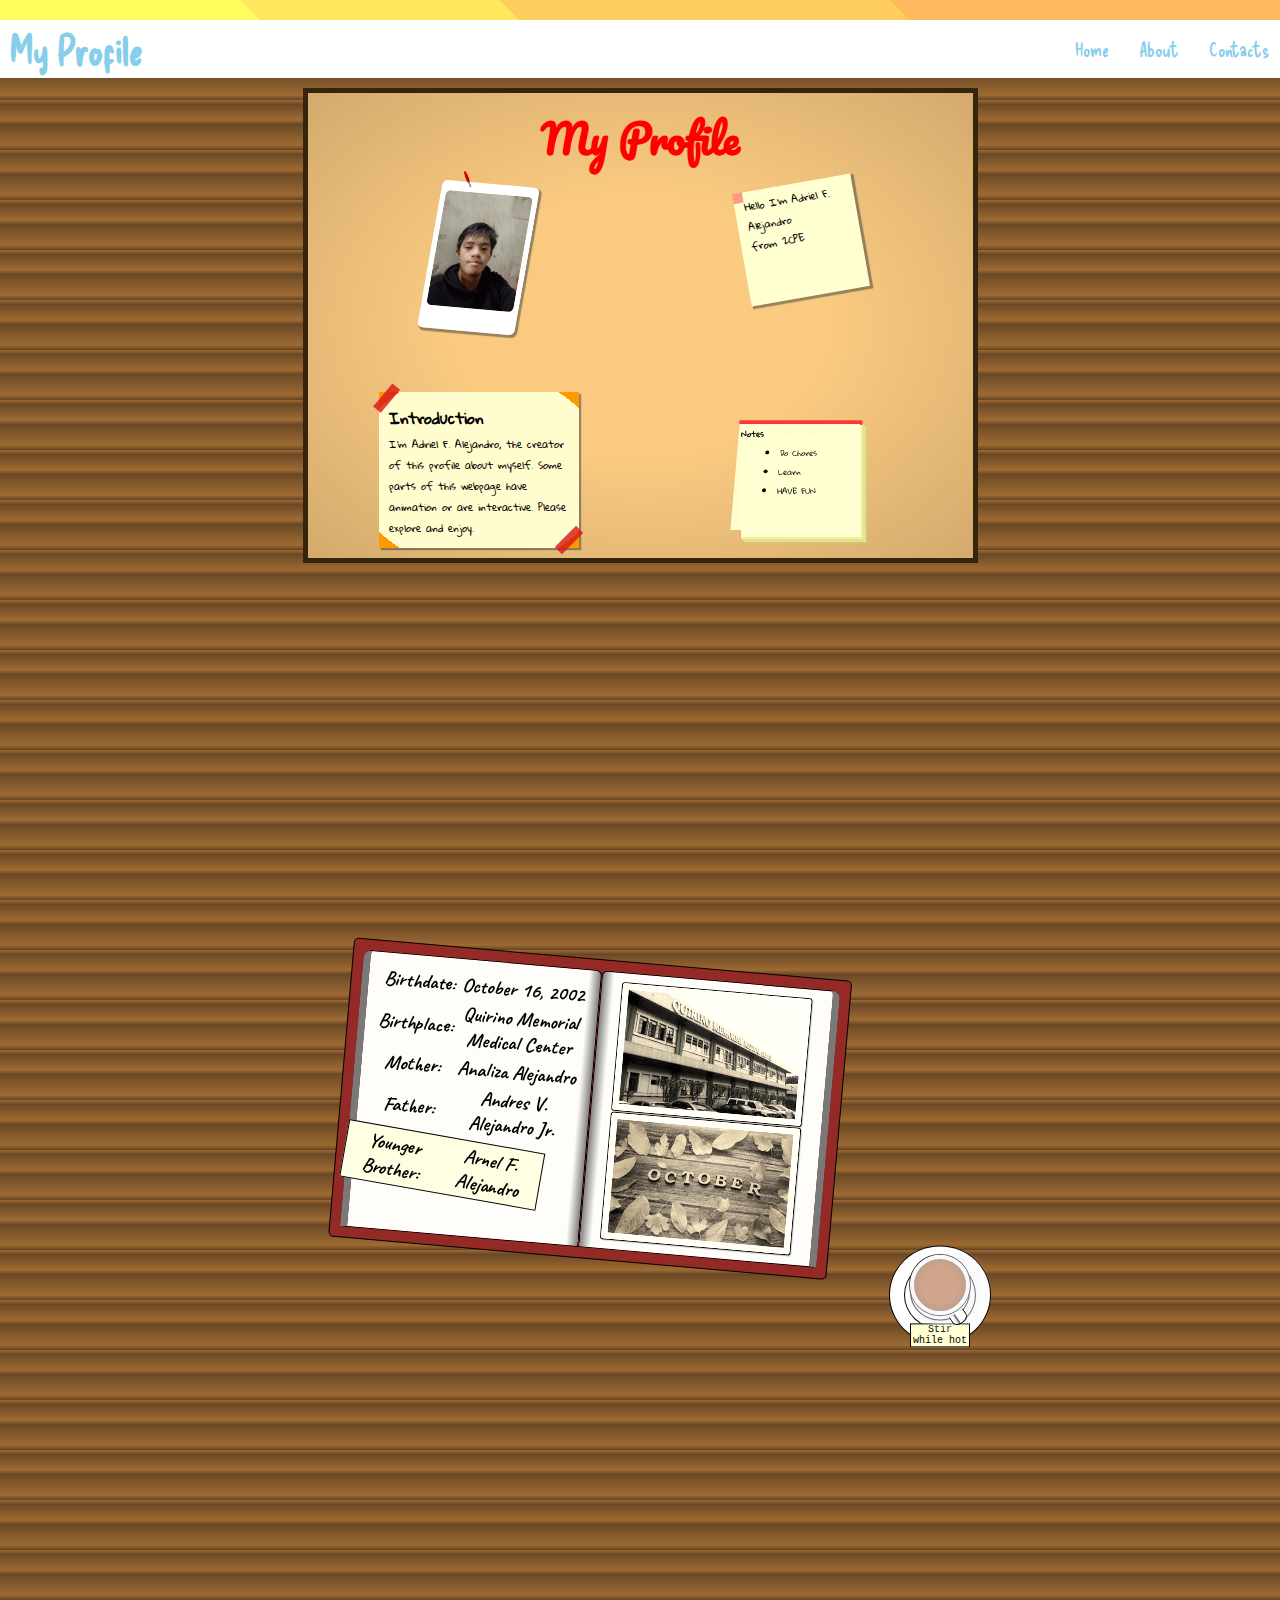
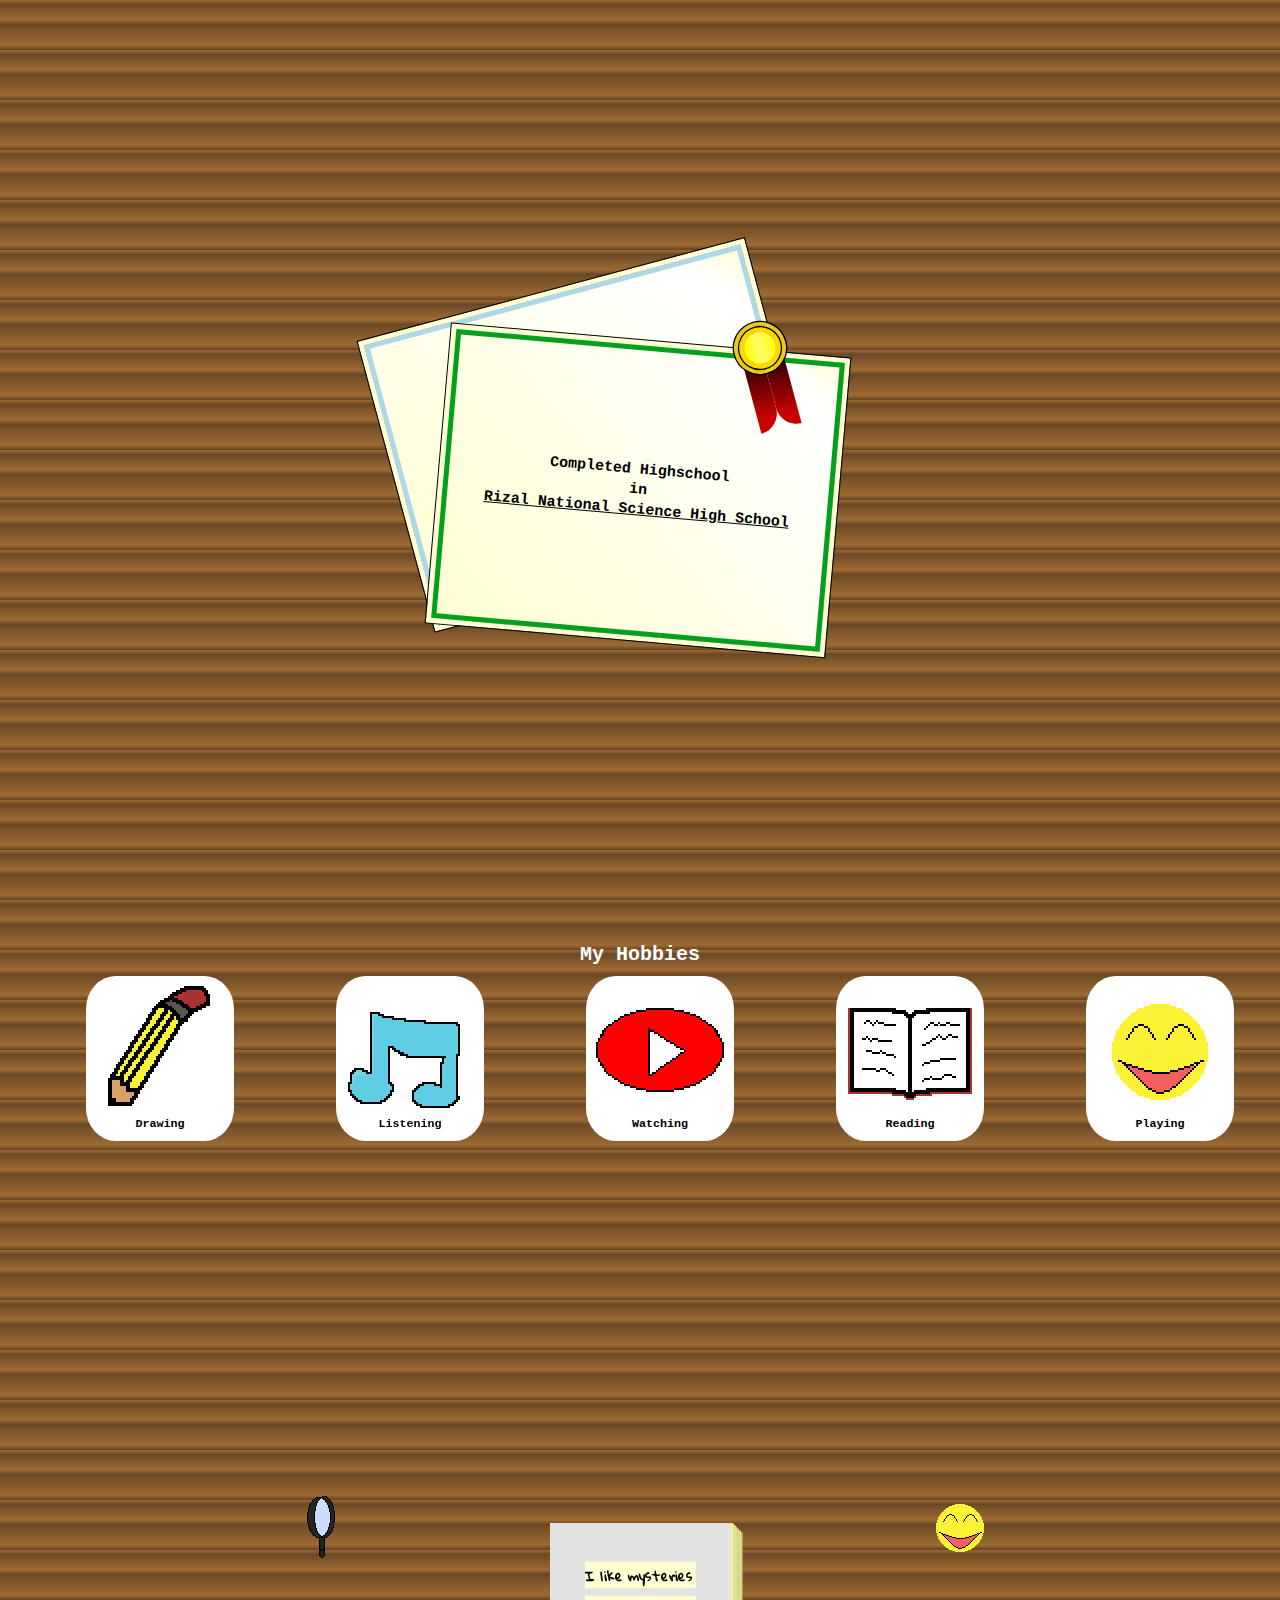
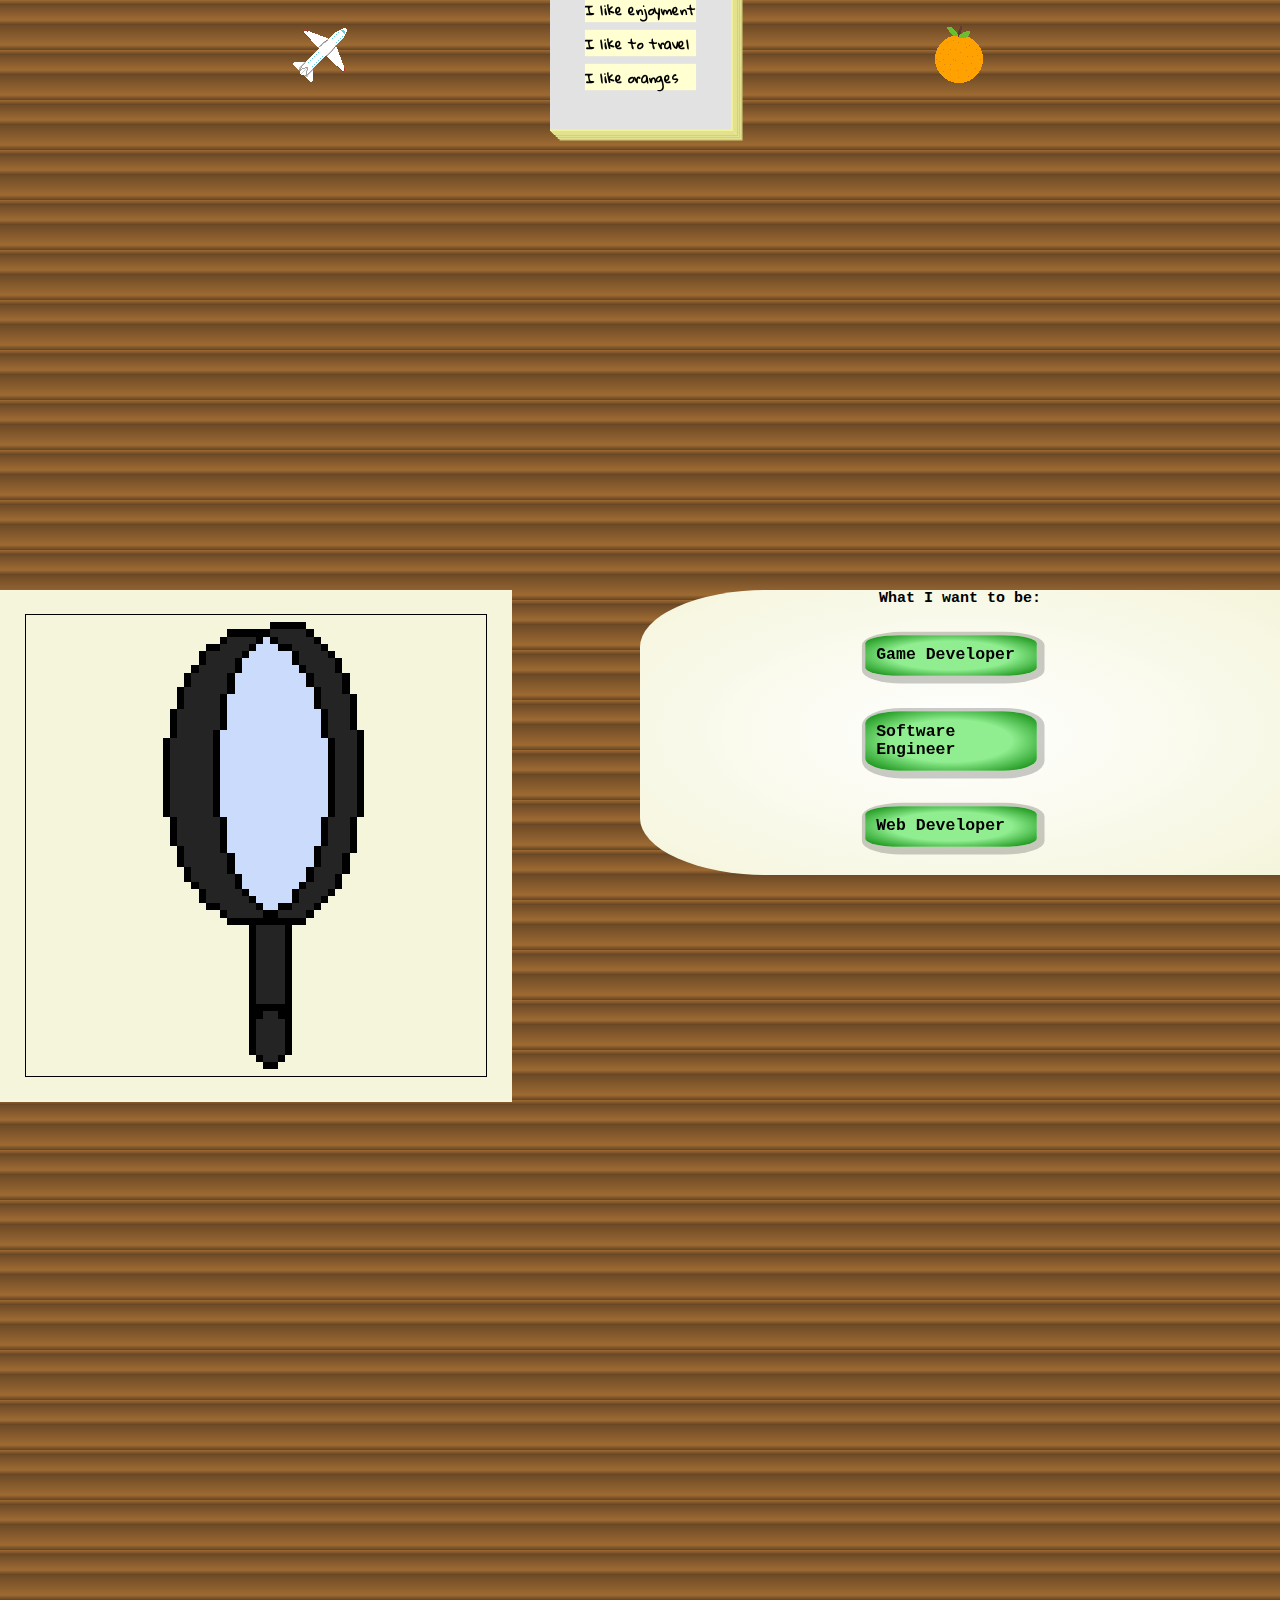
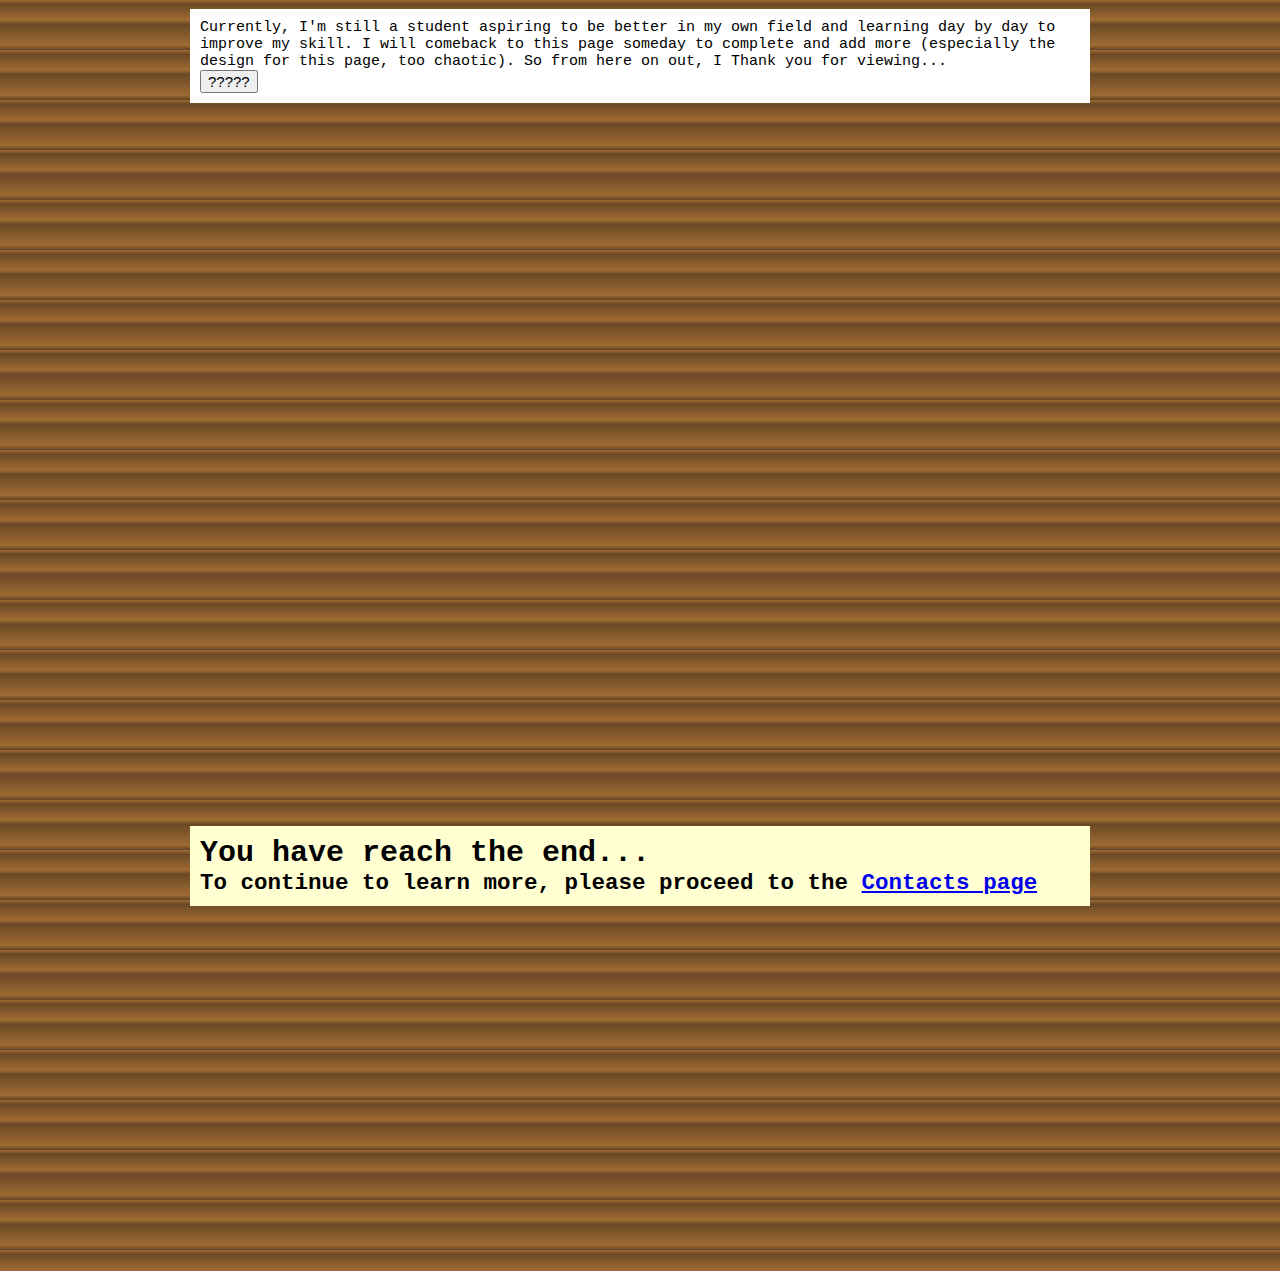
==== commit 4a884b48: "Add files via upload" ====
--- a/index.html
+++ b/index.html
@@ -250,7 +250,7 @@
                 <div class="content">
                     <h2>What I want to be: </h2>
                     <div>
-                        <label for="game" checked><input type="radio" name="ambition" id="game" value="game">
+                        <label for="games" checked><input type="radio" name="ambition" id="games" value="game">
                             <h2>Game Developer</h2>
                         </label>
                         <label for="software"><input type="radio" name="ambition" id="software" value="game">
--- a/style.css
+++ b/style.css
@@ -36,7 +36,7 @@
     font-family: 'Courier New', Courier, monospace;
 }
 
-:root:has(#game:checked) {
+:root:has(#games:checked) {
     --amb-pic: url(img/controller.svg)
 }
 
@@ -728,6 +728,13 @@
     cursor: pointer;
 }
 
+#medal:active {
+    filter: hue-rotate(180deg);
+    transform: scale(1.2);
+    
+    transition: all 1s ease-out;
+}
+
 #gold-piece {
     position: absolute;
     width: 100%;
@@ -797,6 +804,7 @@
 }
 
 .content-title {
+    color: white;
     font-size: 2rem;
 }
 
@@ -805,7 +813,7 @@
     width: 100%;
     height: max-content;
     display: grid;
-    grid-template-columns: repeat(auto-fill, minmax(150px, 1fr));
+    grid-template-columns: repeat(auto-fit, minmax(150px, 1fr));
     place-items: center;
     list-style: none;
     gap: 1rem;
